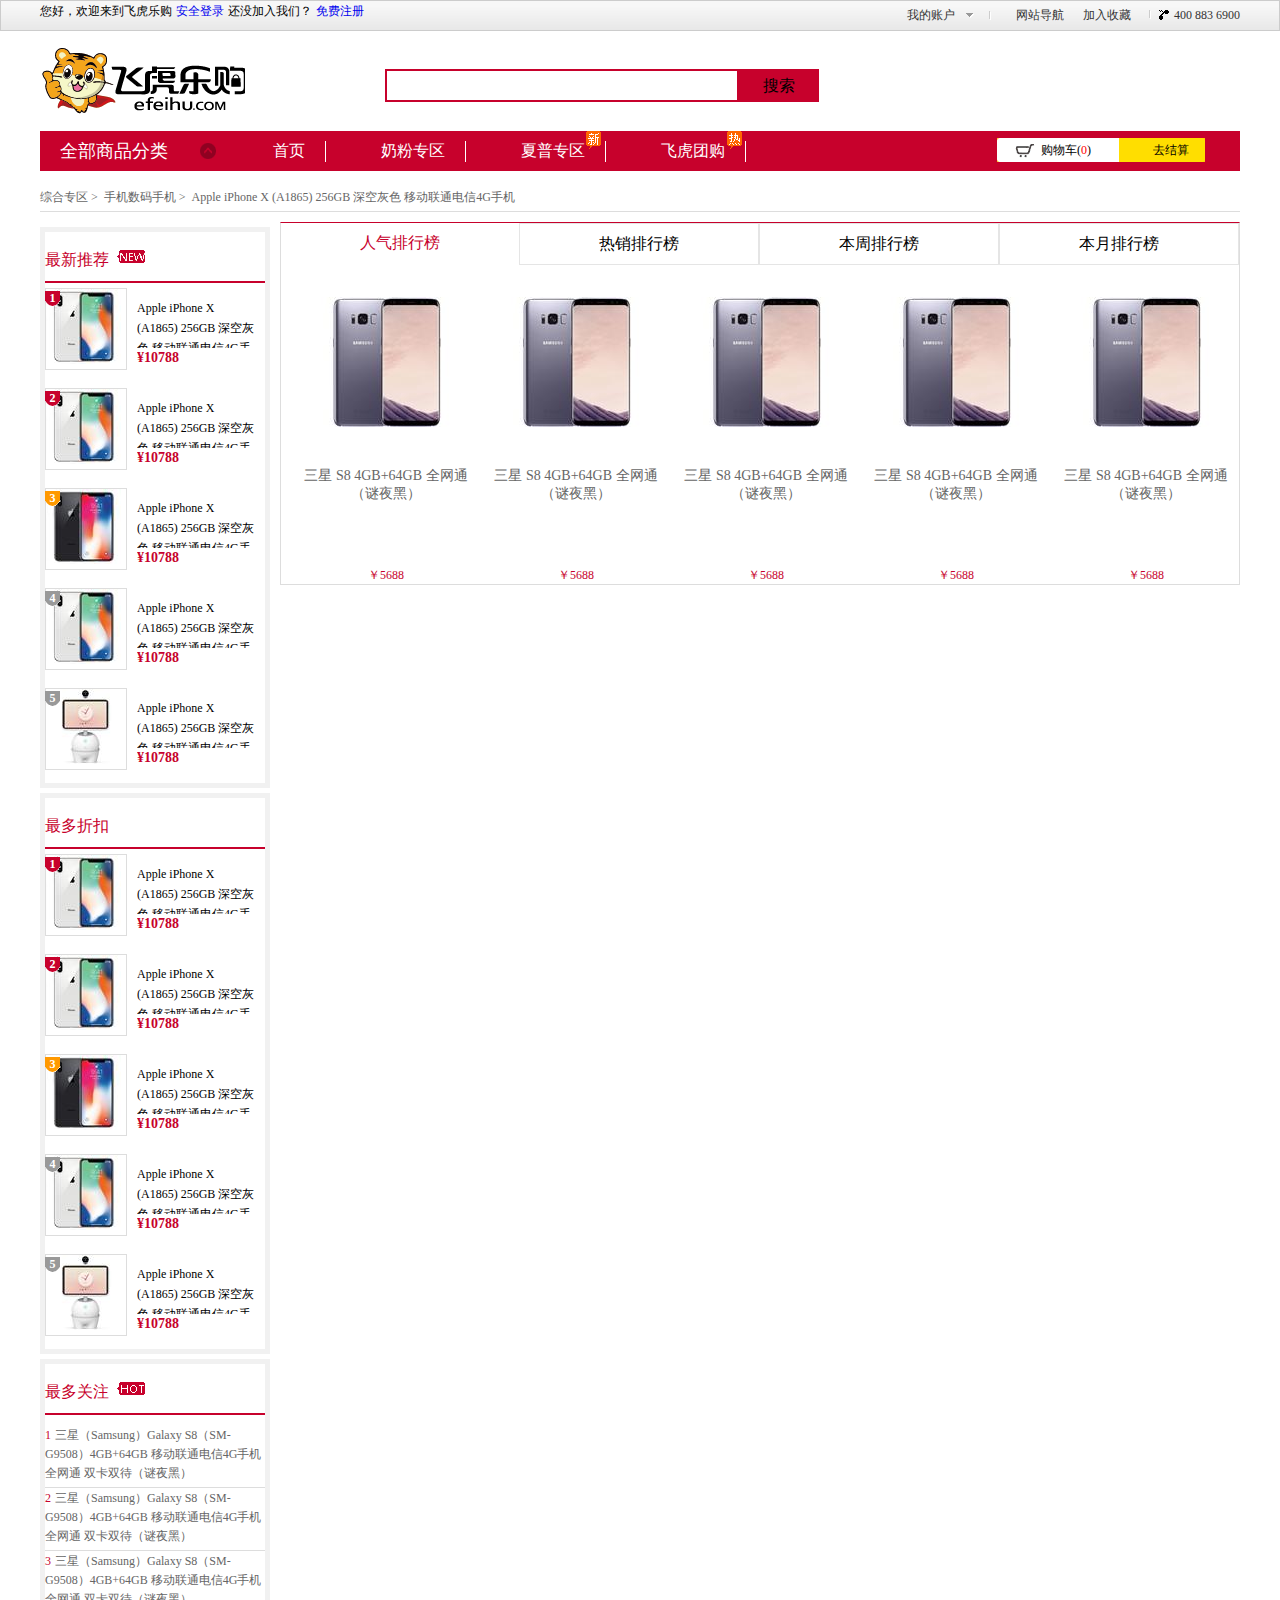
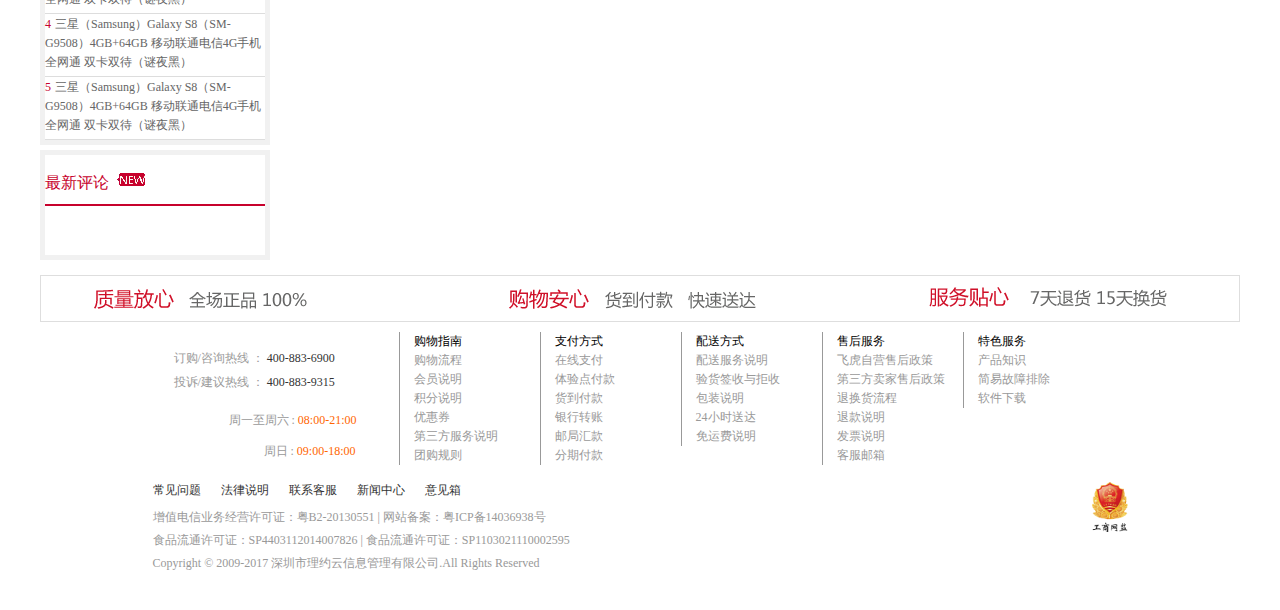
==== details.html @ 0c9ed66e "11111" ====
<!DOCTYPE html>
<html>
	<head>
		<meta charset="UTF-8">
		<title></title>
		<link rel="stylesheet" href="css/details.css" />
		<script src="js/jquery-1.11.1.min.js"></script>
	</head>
	<body>
		<div id="top"></div>
		<div id="logo"></div>
		<div id="nav"></div>
		
		<div id="zhzq" class="clearfix">
			<div class="zhzq_con clearfix">
				<div class="zhzq_con_top clearfix">
					<span>综合专区   </span>
					<span> &nbsp;> &nbsp;</span>
					<span> 手机数码</span>
					<span> 手机</span>
					<span> &nbsp;> &nbsp;</span>
					<span> Apple iPhone X (A1865) 256GB 深空灰色 移动联通电信4G手机</span>
				</div>
				<!--放大镜-->
				<div class="zhzq_con_top2 clearfix">
					
				</div>
				
				
				
				
				<div class="zhzq_con_center clearfix">
					<div class="zhzq_con_CL clearfix">
						
						<div class="left_1 left_2 clearfix">
							<h2><span>最新推荐</span></h2>
							<ul>
								<li>
									<p class="pimg">
										<img src="img/list/5e4fbffe-8fe7-4ad5-885b-03588122e24b.jpg" alt="" />
										<span class="ui_sort_num1">1</span>
									</p>
									<div class="p_right">
										<p class="pname">
											<a href="javascript:;" title="Apple iPhone X (A1865) 256GB 深空灰色 移动联通电信4G手机" target="_blank">
	                                            Apple iPhone X (A1865) 256GB 深空灰色 移动联通电信4G手机</a>
										</p>
										<p class="pprice">
											<em>¥10788</em>
										</p>
									</div>
								</li>
								<li >
									<p class="pimg">
										<img src="img/list/5e4fbffe-8fe7-4ad5-885b-03588122e24b.jpg" alt="" />
										<span class="ui_sort_num1">2</span>
									</p>
									<div class="p_right">
										<p class="pname">
											<a href="javascript:;" title="Apple iPhone X (A1865) 256GB 深空灰色 移动联通电信4G手机" target="_blank">
	                                            Apple iPhone X (A1865) 256GB 深空灰色 移动联通电信4G手机</a>
										</p>
										<p class="pprice">
											<em>¥10788</em>
										</p>
									</div>
								</li>
								<li>
									<p class="pimg">
										<img src="img/list/49cd8a23-69a6-46e9-8ac1-55f4bafeec60.jpg" alt="" />
										<span class="ui_sort_num1 ui_sort_num2">3</span>
									</p>
									<div class="p_right">
										<p class="pname">
											<a href="javascript:;" title="Apple iPhone X (A1865) 256GB 深空灰色 移动联通电信4G手机" target="_blank">
	                                            Apple iPhone X (A1865) 256GB 深空灰色 移动联通电信4G手机</a>
										</p>
										<p class="pprice">
											<em>¥10788</em>
										</p>
									</div>
								</li>
								<li >
									<p class="pimg">
										<img src="img/list/5e4fbffe-8fe7-4ad5-885b-03588122e24b.jpg" alt="" />
										<span class="ui_sort_num1 ui_sort_num3">4</span>
									</p>
									<div class="p_right">
										<p class="pname">
											<a href="javascript:;" title="Apple iPhone X (A1865) 256GB 深空灰色 移动联通电信4G手机" target="_blank">
	                                            Apple iPhone X (A1865) 256GB 深空灰色 移动联通电信4G手机</a>
										</p>
										<p class="pprice">
											<em>¥10788</em>
										</p>
									</div>
								</li>
								<li >
									<p class="pimg">
										<img src="img/list/10f96bf2-a280-45ab-a430-1b4b9b317033.jpg" alt="" />
										<span class="ui_sort_num1 ui_sort_num3">5</span>
									</p>
									<div class="p_right">
										<p class="pname">
											<a href="javascript:;" title="Apple iPhone X (A1865) 256GB 深空灰色 移动联通电信4G手机" target="_blank">
	                                            Apple iPhone X (A1865) 256GB 深空灰色 移动联通电信4G手机</a>
										</p>
										<p class="pprice">
											<em>¥10788</em>
										</p>
									</div>
								</li>
							</ul>
						</div>
						<div class="left_1 left_2 clearfix">
							<h2>最多折扣</h2>
							<ul>
								<li>
									<p class="pimg">
										<img src="img/list/5e4fbffe-8fe7-4ad5-885b-03588122e24b.jpg" alt="" />
										<span class="ui_sort_num1">1</span>
									</p>
									<div class="p_right">
										<p class="pname">
											<a href="javascript:;" title="Apple iPhone X (A1865) 256GB 深空灰色 移动联通电信4G手机" target="_blank">
	                                            Apple iPhone X (A1865) 256GB 深空灰色 移动联通电信4G手机</a>
										</p>
										<p class="pprice">
											<em>¥10788</em>
										</p>
									</div>
								</li>
								<li >
									<p class="pimg">
										<img src="img/list/5e4fbffe-8fe7-4ad5-885b-03588122e24b.jpg" alt="" />
										<span class="ui_sort_num1">2</span>
									</p>
									<div class="p_right">
										<p class="pname">
											<a href="javascript:;" title="Apple iPhone X (A1865) 256GB 深空灰色 移动联通电信4G手机" target="_blank">
	                                            Apple iPhone X (A1865) 256GB 深空灰色 移动联通电信4G手机</a>
										</p>
										<p class="pprice">
											<em>¥10788</em>
										</p>
									</div>
								</li>
								<li>
									<p class="pimg">
										<img src="img/list/49cd8a23-69a6-46e9-8ac1-55f4bafeec60.jpg" alt="" />
										<span class="ui_sort_num1 ui_sort_num2">3</span>
									</p>
									<div class="p_right">
										<p class="pname">
											<a href="javascript:;" title="Apple iPhone X (A1865) 256GB 深空灰色 移动联通电信4G手机" target="_blank">
	                                            Apple iPhone X (A1865) 256GB 深空灰色 移动联通电信4G手机</a>
										</p>
										<p class="pprice">
											<em>¥10788</em>
										</p>
									</div>
								</li>
								<li >
									<p class="pimg">
										<img src="img/list/5e4fbffe-8fe7-4ad5-885b-03588122e24b.jpg" alt="" />
										<span class="ui_sort_num1 ui_sort_num3">4</span>
									</p>
									<div class="p_right">
										<p class="pname">
											<a href="javascript:;" title="Apple iPhone X (A1865) 256GB 深空灰色 移动联通电信4G手机" target="_blank">
	                                            Apple iPhone X (A1865) 256GB 深空灰色 移动联通电信4G手机</a>
										</p>
										<p class="pprice">
											<em>¥10788</em>
										</p>
									</div>
								</li>
								<li >
									<p class="pimg">
										<img src="img/list/10f96bf2-a280-45ab-a430-1b4b9b317033.jpg" alt="" />
										<span class="ui_sort_num1 ui_sort_num3">5</span>
									</p>
									<div class="p_right">
										<p class="pname">
											<a href="javascript:;" title="Apple iPhone X (A1865) 256GB 深空灰色 移动联通电信4G手机" target="_blank">
	                                            Apple iPhone X (A1865) 256GB 深空灰色 移动联通电信4G手机</a>
										</p>
										<p class="pprice">
											<em>¥10788</em>
										</p>
									</div>
								</li>
							</ul>
						</div>
						<div class="left_1 left_3 clearfix">
							<h2><span>最多关注</span></h2>
							<ul>
								<li>
									<div class="smallshow">
										<span>1</span>
										<span>三星（Samsung）Galaxy S8（SM-G9508）4GB+64GB 移动联通电信4G手机 全网通 双卡双待（谜夜黑）</span>
									</div>
									<div class="bigshow">
										<p class="bigshow_left">
											<b class="num">1</b>
											<img src="img/list/5e4fbffe-8fe7-4ad5-885b-03588122e24b.jpg" alt="" />
										</p>
										<div class="bigshow_right">
											<p class="big_price">
												<em>¥10788</em>
											</p>
											<p class="big_name">
												<a href="javascript:;" title="Apple iPhone X (A1865) 256GB 深空灰色 移动联通电信4G手机" target="_blank">
	                                            Apple iPhone X (A1865) 256GB 深空灰色 移动联通电信4G手机</a>
											</p>
									</div>
									</div>
								</li>
								<li>
									<div class="smallshow">
										<span>2</span>
										<span>三星（Samsung）Galaxy S8（SM-G9508）4GB+64GB 移动联通电信4G手机 全网通 双卡双待（谜夜黑）</span>
									</div>
									<div class="bigshow">
										<p class="bigshow_left">
											<b class="num">2</b>
											<img src="img/list/5e4fbffe-8fe7-4ad5-885b-03588122e24b.jpg" alt="" />
										</p>
										<div class="bigshow_right">
											<p class="big_price">
												<em>¥10788</em>
											</p>
											<p class="big_name">
												<a href="javascript:;" title="Apple iPhone X (A1865) 256GB 深空灰色 移动联通电信4G手机" target="_blank">
	                                            Apple iPhone X (A1865) 256GB 深空灰色 移动联通电信4G手机</a>
											</p>
									</div>
									</div>
								</li>
								<li>
									<div class="smallshow">
										<span>3</span>
										<span>三星（Samsung）Galaxy S8（SM-G9508）4GB+64GB 移动联通电信4G手机 全网通 双卡双待（谜夜黑）</span>
									</div>
									<div class="bigshow">
										<p class="bigshow_left">
											<b class="num">3</b>
											<img src="img/list/5e4fbffe-8fe7-4ad5-885b-03588122e24b.jpg" alt="" />
										</p>
										<div class="bigshow_right">
											<p class="big_price">
												<em>¥10788</em>
											</p>
											<p class="big_name">
												<a href="javascript:;" title="Apple iPhone X (A1865) 256GB 深空灰色 移动联通电信4G手机" target="_blank">
	                                            Apple iPhone X (A1865) 256GB 深空灰色 移动联通电信4G手机</a>
											</p>
									</div>
									</div>
								</li>
								<li>
									<div class="smallshow">
										<span>4</span>
										<span>三星（Samsung）Galaxy S8（SM-G9508）4GB+64GB 移动联通电信4G手机 全网通 双卡双待（谜夜黑）</span>
									</div>
									<div class="bigshow">
										<p class="bigshow_left">
											<b class="num">4</b>
											<img src="img/list/5e4fbffe-8fe7-4ad5-885b-03588122e24b.jpg" alt="" />
										</p>
										<div class="bigshow_right">
											<p class="big_price">
												<em>¥10788</em>
											</p>
											<p class="big_name">
												<a href="javascript:;" title="Apple iPhone X (A1865) 256GB 深空灰色 移动联通电信4G手机" target="_blank">
	                                            Apple iPhone X (A1865) 256GB 深空灰色 移动联通电信4G手机</a>
											</p>
									</div>
									</div>
								</li>
								<li>
									<div class="smallshow">
										<span>5</span>
										<span>三星（Samsung）Galaxy S8（SM-G9508）4GB+64GB 移动联通电信4G手机 全网通 双卡双待（谜夜黑）</span>
									</div>
									<div class="bigshow">
										<p class="bigshow_left">
											<b class="num">5</b>
											<img src="img/list/5e4fbffe-8fe7-4ad5-885b-03588122e24b.jpg" alt="" />
										</p>
										<div class="bigshow_right">
											<p class="big_price">
												<em>¥10788</em>
											</p>
											<p class="big_name">
												<a href="javascript:;" title="Apple iPhone X (A1865) 256GB 深空灰色 移动联通电信4G手机" target="_blank">
	                                            Apple iPhone X (A1865) 256GB 深空灰色 移动联通电信4G手机</a>
											</p>
									</div>
									</div>
								</li>
							</ul>
						</div>
						<div class="left_1 left_5 clearfix">
							<h2><span>最新评论</span></h2>
							<ul>
							</ul>
						</div>
					</div>
					<div class="zhzq_con_CR clearfix">
						<!--选项卡-->
						<div class="crxxk clearfix">
							<ul class="crxxk_top">
								<li class="show" >人气排行榜</li>
								<li>热销排行榜</li>
								<li>本周排行榜</li>
								<li>本月排行榜</li>
							</ul>
							<ol class="crxxk_bottom">
								<li style="display:block;" class="b1" id="ff" >
									<ul>
										<li>
											<dl>
												<dt><img src="img/list/d31bde07-8b71-4278-83f7-3de97053d87f.jpg" alt="" /></dt>
												<dd>三星 S8 4GB+64GB 全网通（谜夜黑）</dd>
												<dd>￥5688</dd>
											</dl>
										</li>
										<li>
											<dl>
												<dt><img src="img/list/d31bde07-8b71-4278-83f7-3de97053d87f.jpg" alt="" /></dt>
												<dd>三星 S8 4GB+64GB 全网通（谜夜黑）</dd>
												<dd>￥5688</dd>
											</dl>
										</li>
										<li>
											<dl>
												<dt><img src="img/list/d31bde07-8b71-4278-83f7-3de97053d87f.jpg" alt="" /></dt>
												<dd>三星 S8 4GB+64GB 全网通（谜夜黑）</dd>
												<dd>￥5688</dd>
											</dl>
										</li>
										<li>
											<dl>
												<dt><img src="img/list/d31bde07-8b71-4278-83f7-3de97053d87f.jpg" alt="" /></dt>
												<dd>三星 S8 4GB+64GB 全网通（谜夜黑）</dd>
												<dd>￥5688</dd>
											</dl>
										</li>
										<li>
											<dl>
												<dt><img src="img/list/d31bde07-8b71-4278-83f7-3de97053d87f.jpg" alt="" /></dt>
												<dd>三星 S8 4GB+64GB 全网通（谜夜黑）</dd>
												<dd>￥5688</dd>
											</dl>
										</li>
									</ul>
								</li>
								<li  class="b1" id="ff" >
									<ul>
										<li>
											<dl>
												<dt><img src="img/list/703d08fc-146f-400a-ba0a-6e8ba8d098f7.jpg" alt="" /></dt>
												<dd>三星 S8 4GB+64GB 全网通（谜夜黑）</dd>
												<dd>￥5688</dd>
											</dl>
										</li>
										<li>
											<dl>
												<dt><img src="img/list/703d08fc-146f-400a-ba0a-6e8ba8d098f7.jpg" alt="" /></dt>
												<dd>三星 S8 4GB+64GB 全网通（谜夜黑）</dd>
												<dd>￥5688</dd>
											</dl>
										</li>
										<li>
											<dl>
												<dt><img src="img/list/703d08fc-146f-400a-ba0a-6e8ba8d098f7.jpg" alt="" /></dt>
												<dd>三星 S8 4GB+64GB 全网通（谜夜黑）</dd>
												<dd>￥5688</dd>
											</dl>
										</li>
										<li>
											<dl>
												<dt><img src="img/list/703d08fc-146f-400a-ba0a-6e8ba8d098f7.jpg" alt="" /></dt>
												<dd>三星 S8 4GB+64GB 全网通（谜夜黑）</dd>
												<dd>￥5688</dd>
											</dl>
										</li>
										<li>
											<dl>
												<dt><img src="img/list/703d08fc-146f-400a-ba0a-6e8ba8d098f7.jpg" alt="" /></dt>
												<dd>三星 S8 4GB+64GB 全网通（谜夜黑）</dd>
												<dd>￥5688</dd>
											</dl>
										</li>
									</ul>
								</li>
								<li class="b1" id="ff" >
									<ul>
										<li>
											<dl>
												<dt><img src="img/list/926eb0c8-0c83-4ec1-9595-dca7d6582851.jpg" alt="" /></dt>
												<dd>三星 S8 4GB+64GB 全网通（谜夜黑）</dd>
												<dd>￥5688</dd>
											</dl>
										</li>
										<li>
											<dl>
												<dt><img src="img/list/926eb0c8-0c83-4ec1-9595-dca7d6582851.jpg" alt="" /></dt>
												<dd>三星 S8 4GB+64GB 全网通（谜夜黑）</dd>
												<dd>￥5688</dd>
											</dl>
										</li>
										<li>
											<dl>
												<dt><img src="img/list/926eb0c8-0c83-4ec1-9595-dca7d6582851.jpg" alt="" /></dt>
												<dd>三星 S8 4GB+64GB 全网通（谜夜黑）</dd>
												<dd>￥5688</dd>
											</dl>
										</li>
										<li>
											<dl>
												<dt><img src="img/list/926eb0c8-0c83-4ec1-9595-dca7d6582851.jpg" alt="" /></dt>
												<dd>三星 S8 4GB+64GB 全网通（谜夜黑）</dd>
												<dd>￥5688</dd>
											</dl>
										</li>
										<li>
											<dl>
												<dt><img src="img/list/926eb0c8-0c83-4ec1-9595-dca7d6582851.jpg" alt="" /></dt>
												<dd>三星 S8 4GB+64GB 全网通（谜夜黑）</dd>
												<dd>￥5688</dd>
											</dl>
										</li>
									</ul>
								</li>
								<li class="b1" id="ff" >
									<ul>
										<li>
											<dl>
												<dt><img src="img/list/351356f9-68b6-487c-8d50-9ffc55623047.jpg" alt="" /></dt>
												<dd>三星 S8 4GB+64GB 全网通（谜夜黑）</dd>
												<dd>￥5688</dd>
											</dl>
										</li>
										<li>
											<dl>
												<dt><img src="img/list/351356f9-68b6-487c-8d50-9ffc55623047.jpg" alt="" /></dt>
												<dd>三星 S8 4GB+64GB 全网通（谜夜黑）</dd>
												<dd>￥5688</dd>
											</dl>
										</li>
										<li>
											<dl>
												<dt><img src="img/list/351356f9-68b6-487c-8d50-9ffc55623047.jpg" alt="" /></dt>
												<dd>三星 S8 4GB+64GB 全网通（谜夜黑）</dd>
												<dd>￥5688</dd>
											</dl>
										</li>
										<li>
											<dl>
												<dt><img src="img/list/351356f9-68b6-487c-8d50-9ffc55623047.jpg" alt="" /></dt>
												<dd>三星 S8 4GB+64GB 全网通（谜夜黑）</dd>
												<dd>￥5688</dd>
											</dl>
										</li>
										<li>
											<dl>
												<dt><img src="img/list/351356f9-68b6-487c-8d50-9ffc55623047.jpg" alt="" /></dt>
												<dd>三星 S8 4GB+64GB 全网通（谜夜黑）</dd>
												<dd>￥5688</dd>
											</dl>
										</li>
									</ul>
								</li>
							</ol>
						</div>
					
						
					</div>
			</div>
		</div>
		</div>
		
		
		
		
		
		
		
		
		<div id="kouhao"></div>
		<div id="bottom"></div>
	</body>
</html>
<script>
	$("#top").load("index.html .top");
	$("#logo").load("index.html .logo");
	$("#nav").load("index.html .navs")
	$("#kouhao").load("list.html .zhzq_con_bottom")
	$("#bottom").load("index.html .bottom")
</script>
---- css/details.css ----
@charset "UTF-8";
html, body, dd, dl, fieldset, form, h1, h2, h3, h4, h5, h6, input, legend, ol, p, select, td, textarea, th, ul, li {
  margin: 0;
  padding: 0; }

h1, h2, h3, h4, h5, h6 {
  font-size: 16px;
  font-weight: 100; }

body {
  font-family: "微软雅黑"; }

ul, ol, li {
  list-style: none; }

a, u {
  text-decoration: none; }

i, em {
  font-style: normal; }

b, strong {
  font-weight: 100; }

img {
  display: block;
  border: 0; }

.clearfix:after {
  content: ".";
  clear: both;
  display: block;
  height: 0;
  overflow: hidden;
  visibility: hidden; }

.clearfix {
  zoom: 1; }

input:focus {
  outline: none; }

.top1, .logo, .nav_con, .miaosha, .begin, #main, .bottom, .zhzq_con, .zhzq_con_bottom {
  width: 1200px;
  margin: 0 auto; }

.top {
  height: 29px;
  border: 1px solid #ccc;
  background: url(../img/top_bj.png) repeat-x 0 0; }
  .top .top1 {
    height: 29px; }
    .top .top1 .top1_left {
      float: left; }
      .top .top1 .top1_left .login b {
        font-size: 12px; }
      .top .top1 .top1_left .login a {
        font-size: 12px; }
      .top .top1 .top1_left .register b {
        font-size: 12px; }
      .top .top1 .top1_left .register a {
        font-size: 12px; }
    .top .top1 .top1_right {
      padding-top: 2px;
      line-height: 25px;
      float: right;
      font-size: 12px; }
      .top .top1 .top1_right a {
        color: #333; }
      .top .top1 .top1_right ul {
        display: none;
        font-size: 12px; }
      .top .top1 .top1_right .myacount {
        float: left;
        width: 82px;
        margin-right: 8px;
        position: relative;
        padding-left: 20px; }
        .top .top1 .top1_right .myacount .menu a b {
          background: url(../img/top_r_phone.png) no-repeat 0px 0px;
          width: 10px;
          height: 5px;
          display: block;
          overflow: hidden;
          cursor: pointer;
          position: absolute;
          right: 13px;
          top: 10px; }
          .top .top1 .top1_right .myacount .menu a b:hover {
            transform: rotate(180deg);
            transform-origin: 50% 50%;
            transition: transform .2s ease-in; }
        .top .top1 .top1_right .myacount .menu a span {
          position: absolute;
          right: -2px;
          top: 8px;
          display: block;
          width: 2px;
          height: 10px;
          overflow: hidden;
          background: url(../img/top_r_phone.png) no-repeat -10px 0px; }
        .top .top1 .top1_right .myacount .menu ul {
          background: #fff; }
          .top .top1 .top1_right .myacount .menu ul li:hover {
            color: red; }
      .top .top1 .top1_right .help {
        float: left;
        width: 86px;
        position: relative;
        text-align: center; }
        .top .top1 .top1_right .help ul li:hover {
          color: red; }
      .top .top1 .top1_right .collection {
        float: left;
        width: 66px;
        position: relative; }
      .top .top1 .top1_right .tel {
        padding-left: 25px;
        float: left;
        position: relative;
        background: url(../img/top_r_phone.png) no-repeat -10px 7px; }

.logo {
  height: 100px; }
  .logo .logo_left a {
    height: 85px;
    width: 205px;
    margin-top: 15px;
    margin-right: 140px;
    float: left;
    background: url(../img/logo.png) no-repeat 0 0;
    display: block; }
  .logo .search {
    height: 100px; }
    .logo .search .txt {
      margin-top: 38px;
      float: left;
      border: 2px solid #c7012c;
      width: 350px;
      height: 29px;
      line-height: 29px; }
    .logo .search a {
      color: #000;
      margin-top: 38px;
      float: left;
      width: 80px;
      height: 33px;
      display: block;
      background: #c7012c;
      line-height: 33px;
      text-align: center; }

.navs {
  text-align: left;
  width: 100%;
  height: 40px; }
  .navs .nav_con {
    height: 40px;
    background: #c7012c;
    position: relative; }
    .navs .nav_con b {
      background: url(../img/list/sl_header_v2.png) no-repeat -20px 0;
      width: 16px;
      height: 16px;
      position: absolute;
      left: 160px;
      top: 12px; }
      .navs .nav_con b:hover {
        transform: rotate(180deg);
        transform-origin: 50% 50%;
        transition: transform .2s ease-in; }
    .navs .nav_con .new {
      width: 16px;
      height: 26px;
      position: absolute;
      background: url(../img/list/sl_header_new.gif) no-repeat 0 0;
      top: -3px;
      left: 546px; }
    .navs .nav_con .hot {
      width: 16px;
      height: 26px;
      position: absolute;
      background: url(../img/list/sl_header_hot.gif) no-repeat 0 0;
      top: -3px;
      left: 687px; }
  .navs span {
    display: block;
    float: left;
    margin-right: 22px;
    font-size: 16px;
    margin: 10px 5px 0 30px;
    padding: 0 20px;
    cursor: pointer;
    font-family: Microsoft Yahei;
    border-right: 1px solid #fff;
    color: #fff; }
    .navs span:hover {
      color: orange; }
  .navs .all {
    height: 40px;
    line-height: 40px;
    float: left;
    margin-left: 20px;
    margin-right: 55px;
    font-size: 18px;
    color: #fff; }
  .navs .shopcart {
    float: left;
    margin-left: 245px;
    width: 140px;
    height: 24px;
    font-size: 12px;
    margin-top: 7px;
    text-align: center;
    line-height: 24px; }
    .navs .shopcart a {
      color: #000;
      width: 140px;
      height: 24px;
      display: block;
      background: #fff;
      background: url(../img/shopcart.png) no-repeat 1px -75px; }
      .navs .shopcart a em {
        color: red; }
  .navs .cal {
    margin-top: 7px;
    float: left;
    width: 70px;
    height: 24px;
    font-size: 12px;
    line-height: 24px;
    text-align: center;
    cursor: pointer;
    background: url(../img/shopcart.png) no-repeat -122px -75px; }

#zhzq {
  min-height: 800px;
  _height: 800px; }
  #zhzq .zhzq_con {
    min-height: 800px;
    _height: 800px; }
    #zhzq .zhzq_con .zhzq_con_top {
      height: 40px;
      border-bottom: 1px solid #ddd; }
      #zhzq .zhzq_con .zhzq_con_top span {
        display: block;
        float: left;
        margin-top: 20px;
        line-height: 12px;
        color: #666;
        font-size: 12px; }
    #zhzq .zhzq_con .zhzq_con_center {
      padding-top: 10px;
      margin-bottom: 15px; }
      #zhzq .zhzq_con .zhzq_con_center .zhzq_con_CL {
        float: left;
        width: 230px;
        min-height: 1000px; }
        #zhzq .zhzq_con .zhzq_con_center .zhzq_con_CL .left_1 {
          margin-top: 5px;
          width: 220px;
          min-height: 100px;
          border: 5px solid #f1f1f1; }
          #zhzq .zhzq_con .zhzq_con_center .zhzq_con_CL .left_1 .nav-ul {
            width: 218px;
            min-height: 100px;
            border: 1px solid #ddd; }
            #zhzq .zhzq_con .zhzq_con_center .zhzq_con_CL .left_1 .nav-ul a {
              display: block;
              overflow: hidden;
              line-height: 46px;
              max-height: 46px;
              color: black;
              transition: all .3s; }
              #zhzq .zhzq_con .zhzq_con_center .zhzq_con_CL .left_1 .nav-ul a span {
                margin-left: 30px; }
            #zhzq .zhzq_con .zhzq_con_center .zhzq_con_CL .left_1 .nav-ul .nav-item {
              position: relative;
              height: 40px;
              line-height: 40px; }
              #zhzq .zhzq_con .zhzq_con_center .zhzq_con_CL .left_1 .nav-ul .nav-item a:before {
                content: "";
                position: absolute;
                left: 0px;
                width: 2px;
                height: 46px;
                background: #34A0CE;
                opacity: 0;
                transition: all .3s; }
              #zhzq .zhzq_con .zhzq_con_center .zhzq_con_CL .left_1 .nav-ul .nav-item ul {
                display: none;
                background: rgba(0, 0, 0, 0.1); }
                #zhzq .zhzq_con .zhzq_con_center .zhzq_con_CL .left_1 .nav-ul .nav-item ul li {
                  text-align: center; }
                  #zhzq .zhzq_con .zhzq_con_center .zhzq_con_CL .left_1 .nav-ul .nav-item ul li a {
                    float: left;
                    text-align: center; }
                    #zhzq .zhzq_con .zhzq_con_center .zhzq_con_CL .left_1 .nav-ul .nav-item ul li a span {
                      text-align: center;
                      font-size: 14px;
                      font-family: Microsoft Yahei;
                      margin: 5px 10px; }
              #zhzq .zhzq_con .zhzq_con_center .zhzq_con_CL .left_1 .nav-ul .nav-item li:hover a {
                color: #FFF;
                background: rgba(0, 0, 0, 0.1); }
              #zhzq .zhzq_con .zhzq_con_center .zhzq_con_CL .left_1 .nav-ul .nav-item .nav-icon {
                font-size: 20px;
                position: absolute;
                margin-left: -1px; }
              #zhzq .zhzq_con .zhzq_con_center .zhzq_con_CL .left_1 .nav-ul .nav-item .nav-more {
                float: right;
                margin-right: 20px;
                font-size: 12px;
                transition: transform .3s; }
                #zhzq .zhzq_con .zhzq_con_center .zhzq_con_CL .left_1 .nav-ul .nav-item .nav-more:after {
                  content: "\e621"; }
            #zhzq .zhzq_con .zhzq_con_center .zhzq_con_CL .left_1 .nav-ul .nav-show .nav-more {
              transform: rotate(90deg); }
            #zhzq .zhzq_con .zhzq_con_center .zhzq_con_CL .left_1 .nav-ul .nav-show, #zhzq .zhzq_con .zhzq_con_center .zhzq_con_CL .left_1 .nav-ul .nav-item > li:hover {
              color: orange;
              background: rgba(255, 102, 0, 0.1); }
            #zhzq .zhzq_con .zhzq_con_center .zhzq_con_CL .left_1 .nav-ul .nav-show > a:before, #zhzq .zhzq_con .zhzq_con_center .zhzq_con_CL .left_1 .nav-ul .nav-item > a:hover:before {
              opacity: 1; }
            #zhzq .zhzq_con .zhzq_con_center .zhzq_con_CL .left_1 .nav-ul .nav-item.nav-show {
              border-bottom: none; }
            #zhzq .zhzq_con .zhzq_con_center .zhzq_con_CL .left_1 .nav-ul .nav-item.nav-show ul {
              display: block; }
        #zhzq .zhzq_con .zhzq_con_center .zhzq_con_CL .left_2 h2 {
          border-bottom: 2px solid #c7012c;
          padding-bottom: 10px;
          margin-top: 18px;
          color: #c7012c; }
          #zhzq .zhzq_con .zhzq_con_center .zhzq_con_CL .left_2 h2 span {
            font-size: 16px;
            background: url(../img/list/ui_icon.png) no-repeat right -300px;
            width: 100px;
            display: block; }
        #zhzq .zhzq_con .zhzq_con_center .zhzq_con_CL .left_2 li {
          position: relative;
          padding-bottom: 5px;
          padding-top: 5px;
          padding-right: 8px;
          height: 90px; }
          #zhzq .zhzq_con .zhzq_con_center .zhzq_con_CL .left_2 li .pimg {
            border: 1px solid #DDDDDD;
            display: block;
            width: 80px;
            height: 80px;
            font-size: 0;
            line-height: 0;
            overflow: hidden;
            cursor: pointer;
            background: #fff url(../img/list/ui_pro_loading.gif) center center;
            float: left; }
            #zhzq .zhzq_con .zhzq_con_center .zhzq_con_CL .left_2 li .pimg img {
              width: 75px;
              height: 75px; }
            #zhzq .zhzq_con .zhzq_con_center .zhzq_con_CL .left_2 li .pimg .ui_sort_num1 {
              position: absolute;
              width: 15px;
              height: 15px;
              overflow: hidden;
              left: 0px;
              top: 8px;
              line-height: 15px;
              background: url(../img/list/ui_bg.png) no-repeat 0 -60px;
              color: #FFFFFF;
              text-align: center;
              font-size: 12px;
              font-weight: bold; }
            #zhzq .zhzq_con .zhzq_con_center .zhzq_con_CL .left_2 li .pimg .ui_sort_num2 {
              background: url(../img/list/ui_bg.png) no-repeat 0 -45px; }
            #zhzq .zhzq_con .zhzq_con_center .zhzq_con_CL .left_2 li .pimg .ui_sort_num3 {
              background: url(../img/list/ui_bg.png) no-repeat 0 -30px; }
          #zhzq .zhzq_con .zhzq_con_center .zhzq_con_CL .left_2 li .p_right {
            float: right;
            width: 120px; }
            #zhzq .zhzq_con .zhzq_con_center .zhzq_con_CL .left_2 li .p_right .pprice {
              overflow: hidden; }
              #zhzq .zhzq_con .zhzq_con_center .zhzq_con_CL .left_2 li .p_right .pprice em {
                font-size: 14px;
                color: #c7012c;
                font-weight: bold; }
            #zhzq .zhzq_con .zhzq_con_center .zhzq_con_CL .left_2 li .p_right .pname {
              overflow: hidden;
              height: 50px;
              margin-top: 10px; }
              #zhzq .zhzq_con .zhzq_con_center .zhzq_con_CL .left_2 li .p_right .pname a {
                font-size: 12px;
                line-height: 20px;
                color: #000; }
                #zhzq .zhzq_con .zhzq_con_center .zhzq_con_CL .left_2 li .p_right .pname a:hover {
                  color: blue;
                  text-decoration: underline; }
        #zhzq .zhzq_con .zhzq_con_center .zhzq_con_CL .left_3 h2 {
          border-bottom: 2px solid #c7012c;
          padding-bottom: 10px;
          margin-top: 18px;
          color: #c7012c; }
          #zhzq .zhzq_con .zhzq_con_center .zhzq_con_CL .left_3 h2 span {
            font-size: 16px;
            background: url(../img/list/ui_icon.png) no-repeat right -200px;
            width: 100px;
            display: block; }
        #zhzq .zhzq_con .zhzq_con_center .zhzq_con_CL .left_3 ul {
          padding-top: 10px; }
          #zhzq .zhzq_con .zhzq_con_center .zhzq_con_CL .left_3 ul li {
            position: relative; }
            #zhzq .zhzq_con .zhzq_con_center .zhzq_con_CL .left_3 ul li .smallshow {
              padding-bottom: 5px;
              border-bottom: 1px solid #ddd; }
              #zhzq .zhzq_con .zhzq_con_center .zhzq_con_CL .left_3 ul li .smallshow span {
                font-size: 12px;
                color: #666; }
              #zhzq .zhzq_con .zhzq_con_center .zhzq_con_CL .left_3 ul li .smallshow span:nth-child(1) {
                color: #c7012c; }
            #zhzq .zhzq_con .zhzq_con_center .zhzq_con_CL .left_3 ul li .bigshow {
              display: none;
              height: 106px;
              border-bottom: 1px solid #ddd;
              border-top: 1px solid #ddd; }
              #zhzq .zhzq_con .zhzq_con_center .zhzq_con_CL .left_3 ul li .bigshow .bigshow_left b {
                color: #fff;
                display: block;
                float: left;
                height: 106px;
                width: 15px;
                text-align: center;
                line-height: 106px;
                background: #c7012c; }
              #zhzq .zhzq_con .zhzq_con_center .zhzq_con_CL .left_3 ul li .bigshow .bigshow_left img {
                display: block;
                position: absolute;
                left: 15px;
                top: 16px; }
              #zhzq .zhzq_con .zhzq_con_center .zhzq_con_CL .left_3 ul li .bigshow .bigshow_right .big_price {
                position: absolute;
                left: 100px;
                top: 18px; }
                #zhzq .zhzq_con .zhzq_con_center .zhzq_con_CL .left_3 ul li .bigshow .bigshow_right .big_price em {
                  color: #c7012c;
                  font-weight: bold;
                  margin-bottom: 21px; }
              #zhzq .zhzq_con .zhzq_con_center .zhzq_con_CL .left_3 ul li .bigshow .bigshow_right .big_name {
                overflow: hidden;
                height: 40px;
                width: 120px;
                position: absolute;
                left: 100px;
                top: 45px; }
                #zhzq .zhzq_con .zhzq_con_center .zhzq_con_CL .left_3 ul li .bigshow .bigshow_right .big_name a {
                  color: #666;
                  font-size: 12px; }
        #zhzq .zhzq_con .zhzq_con_center .zhzq_con_CL .left_5 h2 {
          border-bottom: 2px solid #c7012c;
          padding-bottom: 10px;
          margin-top: 18px;
          color: #c7012c; }
          #zhzq .zhzq_con .zhzq_con_center .zhzq_con_CL .left_5 h2 span {
            font-size: 16px;
            background: url(../img/list/ui_icon.png) no-repeat right -300px;
            width: 100px;
            display: block; }
        #zhzq .zhzq_con .zhzq_con_center .zhzq_con_CL .left_5 ul li {
          height: 70px;
          overflow: hidden;
          padding: 12px 16px 12px 10px;
          border-bottom: 1px dotted #79450b; }
          #zhzq .zhzq_con .zhzq_con_center .zhzq_con_CL .left_5 ul li a:hover {
            text-decoration: underline; }
          #zhzq .zhzq_con .zhzq_con_center .zhzq_con_CL .left_5 ul li a:nth-child(1) {
            display: block;
            font-size: 12px;
            margin-bottom: 10px; }
          #zhzq .zhzq_con .zhzq_con_center .zhzq_con_CL .left_5 ul li a:nth-child(2) {
            display: block;
            font-size: 12px;
            color: #666;
            margin-bottom: 10px; }
      #zhzq .zhzq_con .zhzq_con_center .zhzq_con_CR {
        min-height: 1000px;
        padding-left: 10px;
        float: right;
        width: 960px; }
        #zhzq .zhzq_con .zhzq_con_center .zhzq_con_CR .crtop {
          height: 240px;
          margin-bottom: 10px; }
          #zhzq .zhzq_con .zhzq_con_center .zhzq_con_CR .crtop .crtop_left {
            width: 720px;
            float: left; }
          #zhzq .zhzq_con .zhzq_con_center .zhzq_con_CR .crtop .crtop_right {
            border: 1px solid #ddd;
            float: right;
            width: 228px;
            height: 240px;
            position: relative; }
            #zhzq .zhzq_con .zhzq_con_center .zhzq_con_CR .crtop .crtop_right dl dt {
              padding-left: 11px;
              height: 35px;
              line-height: 35px;
              background: #fafafa;
              color: #c7012c;
              font-size: 18px; }
            #zhzq .zhzq_con .zhzq_con_center .zhzq_con_CR .crtop .crtop_right dl dd {
              color: #666;
              font-size: 12px;
              padding-left: 2px; }
              #zhzq .zhzq_con .zhzq_con_center .zhzq_con_CR .crtop .crtop_right dl dd img {
                margin: 0 auto; }
            #zhzq .zhzq_con .zhzq_con_center .zhzq_con_CR .crtop .crtop_right dl dd:nth-of-type(1) {
              padding-bottom: 35px; }
            #zhzq .zhzq_con .zhzq_con_center .zhzq_con_CR .crtop .crtop_right .price {
              background: url(../img/list/jingxuan01.png) no-repeat 0 0;
              position: absolute;
              width: 65px;
              height: 65px;
              left: 150px;
              top: 129px;
              line-height: 30px;
              text-align: center; }
              #zhzq .zhzq_con .zhzq_con_center .zhzq_con_CR .crtop .crtop_right .price i:nth-of-type(1) {
                font-size: 14px;
                color: #fff;
                line-height: 35px; }
              #zhzq .zhzq_con .zhzq_con_center .zhzq_con_CR .crtop .crtop_right .price i:nth-of-type(2) {
                font-size: 12px;
                color: #fff;
                text-decoration: line-through; }
        #zhzq .zhzq_con .zhzq_con_center .zhzq_con_CR .crxxk {
          min-height: 200px;
          _height: 200px;
          border-top: 1px solid #c7012c;
          border-left: 1px solid #ddd;
          border-bottom: 1px solid #ddd;
          border-right: 1px solid #ddd; }
          #zhzq .zhzq_con .zhzq_con_center .zhzq_con_CR .crxxk .crxxk_top {
            height: 42px; }
            #zhzq .zhzq_con .zhzq_con_center .zhzq_con_CR .crxxk .crxxk_top li {
              float: left;
              width: 238px;
              height: 40px;
              border: 1px solid #e5e5e5;
              text-align: center;
              line-height: 40px; }
            #zhzq .zhzq_con .zhzq_con_center .zhzq_con_CR .crxxk .crxxk_top li.show {
              background-color: #fff;
              border: 0;
              color: #c7012c; }
          #zhzq .zhzq_con .zhzq_con_center .zhzq_con_CR .crxxk .crxxk_bottom {
            padding-top: 32px; }
            #zhzq .zhzq_con .zhzq_con_center .zhzq_con_CR .crxxk .crxxk_bottom .b1 {
              display: none; }
              #zhzq .zhzq_con .zhzq_con_center .zhzq_con_CR .crxxk .crxxk_bottom .b1 ul li {
                float: left;
                width: 190px; }
                #zhzq .zhzq_con .zhzq_con_center .zhzq_con_CR .crxxk .crxxk_bottom .b1 ul li dl {
                  padding-left: 20px; }
                  #zhzq .zhzq_con .zhzq_con_center .zhzq_con_CR .crxxk .crxxk_bottom .b1 ul li dl dt {
                    margin-bottom: 40px; }
                    #zhzq .zhzq_con .zhzq_con_center .zhzq_con_CR .crxxk .crxxk_bottom .b1 ul li dl dt img {
                      margin: 0 auto; }
                  #zhzq .zhzq_con .zhzq_con_center .zhzq_con_CR .crxxk .crxxk_bottom .b1 ul li dl dd {
                    font-size: 14px;
                    color: #666;
                    text-align: center; }
                  #zhzq .zhzq_con .zhzq_con_center .zhzq_con_CR .crxxk .crxxk_bottom .b1 ul li dl dd:nth-of-type(1) {
                    margin-bottom: 64px; }
                  #zhzq .zhzq_con .zhzq_con_center .zhzq_con_CR .crxxk .crxxk_bottom .b1 ul li dl dd:nth-of-type(2) {
                    font-size: 12px;
                    color: #c7012c; }
        #zhzq .zhzq_con .zhzq_con_center .zhzq_con_CR .thirdFloor {
          min-height: 200px; }
          #zhzq .zhzq_con .zhzq_con_center .zhzq_con_CR .thirdFloor .thirdFloor_top {
            height: 38px;
            width: 960px;
            border-top: 2px solid #ced0ce;
            border-bottom: 1px solid #ced0ce;
            margin-top: 8px;
            line-height: 38px;
            position: relative; }
            #zhzq .zhzq_con .zhzq_con_center .zhzq_con_CR .thirdFloor .thirdFloor_top span:nth-of-type(1) {
              position: absolute;
              top: -2px;
              float: left;
              font-size: 16px;
              color: #c7012c;
              padding: 0px 10px;
              text-align: center;
              border-top: 2px solid #c7012c;
              height: 38px; }
            #zhzq .zhzq_con .zhzq_con_center .zhzq_con_CR .thirdFloor .thirdFloor_top span:nth-of-type(2) {
              width: 52px;
              float: right;
              font-size: 12px;
              color: #999; }
              #zhzq .zhzq_con .zhzq_con_center .zhzq_con_CR .thirdFloor .thirdFloor_top span:nth-of-type(2) i {
                margin-top: 10px;
                float: right;
                background: url(../img/list/ui_icon.png) no-repeat -14px -120px;
                width: 16px;
                height: 16px; }
          #zhzq .zhzq_con .zhzq_con_center .zhzq_con_CR .thirdFloor .thirdFloor_bottom .thirdFloor_bul {
            padding-left: 9px;
            padding-bottom: 28px; }
            #zhzq .zhzq_con .zhzq_con_center .zhzq_con_CR .thirdFloor .thirdFloor_bottom .thirdFloor_bul .thirdFloor_buli {
              float: left;
              width: 190px;
              margin-top: 36px; }
              #zhzq .zhzq_con .zhzq_con_center .zhzq_con_CR .thirdFloor .thirdFloor_bottom .thirdFloor_bul .thirdFloor_buli .thirdFloor_bul_img {
                position: relative;
                margin-bottom: 46px; }
                #zhzq .zhzq_con .zhzq_con_center .zhzq_con_CR .thirdFloor .thirdFloor_bottom .thirdFloor_bul .thirdFloor_buli .thirdFloor_bul_img img {
                  margin: 0 auto; }
                #zhzq .zhzq_con .zhzq_con_center .zhzq_con_CR .thirdFloor .thirdFloor_bottom .thirdFloor_bul .thirdFloor_buli .thirdFloor_bul_img span {
                  background: url(../img/list/ui_proicon_double11.png) no-repeat 0 0;
                  position: absolute;
                  left: 9px;
                  top: -7px;
                  width: 40px;
                  height: 52px; }
              #zhzq .zhzq_con .zhzq_con_center .zhzq_con_CR .thirdFloor .thirdFloor_bottom .thirdFloor_bul .thirdFloor_buli .thirdFloor_bul_jieshao {
                text-align: center;
                font-size: 12px;
                padding-bottom: 28px; }
                #zhzq .zhzq_con .zhzq_con_center .zhzq_con_CR .thirdFloor .thirdFloor_bottom .thirdFloor_bul .thirdFloor_buli .thirdFloor_bul_jieshao p:nth-of-type(1) {
                  margin-bottom: 10px; }
                  #zhzq .zhzq_con .zhzq_con_center .zhzq_con_CR .thirdFloor .thirdFloor_bottom .thirdFloor_bul .thirdFloor_buli .thirdFloor_bul_jieshao p:nth-of-type(1) a {
                    color: #666; }
                    #zhzq .zhzq_con .zhzq_con_center .zhzq_con_CR .thirdFloor .thirdFloor_bottom .thirdFloor_bul .thirdFloor_buli .thirdFloor_bul_jieshao p:nth-of-type(1) a:hover {
                      text-decoration: underline;
                      color: blue; }
                #zhzq .zhzq_con .zhzq_con_center .zhzq_con_CR .thirdFloor .thirdFloor_bottom .thirdFloor_bul .thirdFloor_buli .thirdFloor_bul_jieshao p:nth-of-type(2) {
                  color: #ff9900;
                  margin-bottom: 40px; }
                #zhzq .zhzq_con .zhzq_con_center .zhzq_con_CR .thirdFloor .thirdFloor_bottom .thirdFloor_bul .thirdFloor_buli .thirdFloor_bul_jieshao p:nth-of-type(3) {
                  color: #ff9900;
                  margin-bottom: 15px; }
                  #zhzq .zhzq_con .zhzq_con_center .zhzq_con_CR .thirdFloor .thirdFloor_bottom .thirdFloor_bul .thirdFloor_buli .thirdFloor_bul_jieshao p:nth-of-type(3) span {
                    color: #666;
                    font-size: 12px;
                    margin-right: 15px; }
                  #zhzq .zhzq_con .zhzq_con_center .zhzq_con_CR .thirdFloor .thirdFloor_bottom .thirdFloor_bul .thirdFloor_buli .thirdFloor_bul_jieshao p:nth-of-type(3) em {
                    color: #c7012c;
                    font-size: 12px; }
                #zhzq .zhzq_con .zhzq_con_center .zhzq_con_CR .thirdFloor .thirdFloor_bottom .thirdFloor_bul .thirdFloor_buli .thirdFloor_bul_jieshao p:nth-of-type(4) {
                  margin-left: 15px; }
                  #zhzq .zhzq_con .zhzq_con_center .zhzq_con_CR .thirdFloor .thirdFloor_bottom .thirdFloor_bul .thirdFloor_buli .thirdFloor_bul_jieshao p:nth-of-type(4) a {
                    color: #666;
                    width: 65px;
                    height: 23px;
                    display: block;
                    float: left;
                    margin-right: 20px;
                    background: url(../img/list/ui_pro_bg32.png) no-repeat 0 0;
                    line-height: 23px; }
                    #zhzq .zhzq_con .zhzq_con_center .zhzq_con_CR .thirdFloor .thirdFloor_bottom .thirdFloor_bul .thirdFloor_buli .thirdFloor_bul_jieshao p:nth-of-type(4) a:hover {
                      text-decoration: underline;
                      color: blue; }

.zhzq_con_bottom {
  width: 1200px;
  height: 47px;
  display: block; }
  .zhzq_con_bottom .kouhao {
    height: 47px;
    overflow: hidden;
    line-height: 400px;
    background: url(../img/list/sl_footer.png) no-repeat 0 0; }

.bottom {
  height: 278px;
  padding-top: 10px; }
  .bottom .bottom_top {
    width: 983px;
    height: 150px;
    margin: 0 auto; }
    .bottom .bottom_top .top_left {
      width: 250px;
      float: left;
      padding-top: 20px; }
      .bottom .bottom_top .top_left p {
        cursor: pointer;
        font-size: 12px;
        line-height: 12px;
        color: #999; }
      .bottom .bottom_top .top_left p:nth-child(1) {
        margin-left: 25px;
        margin-bottom: 12px; }
        .bottom .bottom_top .top_left p:nth-child(1) a {
          color: #333; }
      .bottom .bottom_top .top_left p:nth-child(2) {
        margin-left: 25px;
        margin-bottom: 26px; }
        .bottom .bottom_top .top_left p:nth-child(2) a {
          color: #333; }
      .bottom .bottom_top .top_left p:nth-child(3) {
        margin-left: 80px;
        margin-bottom: 19px; }
        .bottom .bottom_top .top_left p:nth-child(3) a {
          color: #ff6600; }
      .bottom .bottom_top .top_left p:nth-child(4) {
        margin-left: 115px; }
        .bottom .bottom_top .top_left p:nth-child(4) a {
          color: #ff6600; }
    .bottom .bottom_top .top_right {
      width: 713px;
      float: left; }
      .bottom .bottom_top .top_right span {
        cursor: pointer;
        width: 126px;
        float: left;
        border-left: 1px solid #999;
        padding-left: 14px; }
        .bottom .bottom_top .top_right span li {
          cursor: pointer;
          color: #999;
          font-size: 12px;
          line-height: 19px; }
          .bottom .bottom_top .top_right span li:hover {
            color: green; }
        .bottom .bottom_top .top_right span li:nth-child(1) {
          color: #000; }
  .bottom .bottom_bottom {
    width: 975px;
    height: 105px;
    margin: 0 auto;
    position: relative; }
    .bottom .bottom_bottom ul {
      float: left;
      width: 100%;
      margin-bottom: 12px; }
      .bottom .bottom_bottom ul li {
        cursor: pointer;
        float: left;
        color: #333;
        font-size: 12px;
        margin-right: 20px; }
        .bottom .bottom_bottom ul li:hover {
          color: green; }
    .bottom .bottom_bottom p {
      cursor: pointer;
      margin-bottom: 11px;
      color: #999;
      font-size: 12px;
      line-height: 12px; }
    .bottom .bottom_bottom img {
      cursor: pointer;
      position: absolute;
      right: 0;
      top: 0;
      width: 36px;
      height: 50px; }

/*# sourceMappingURL=details.css.map */
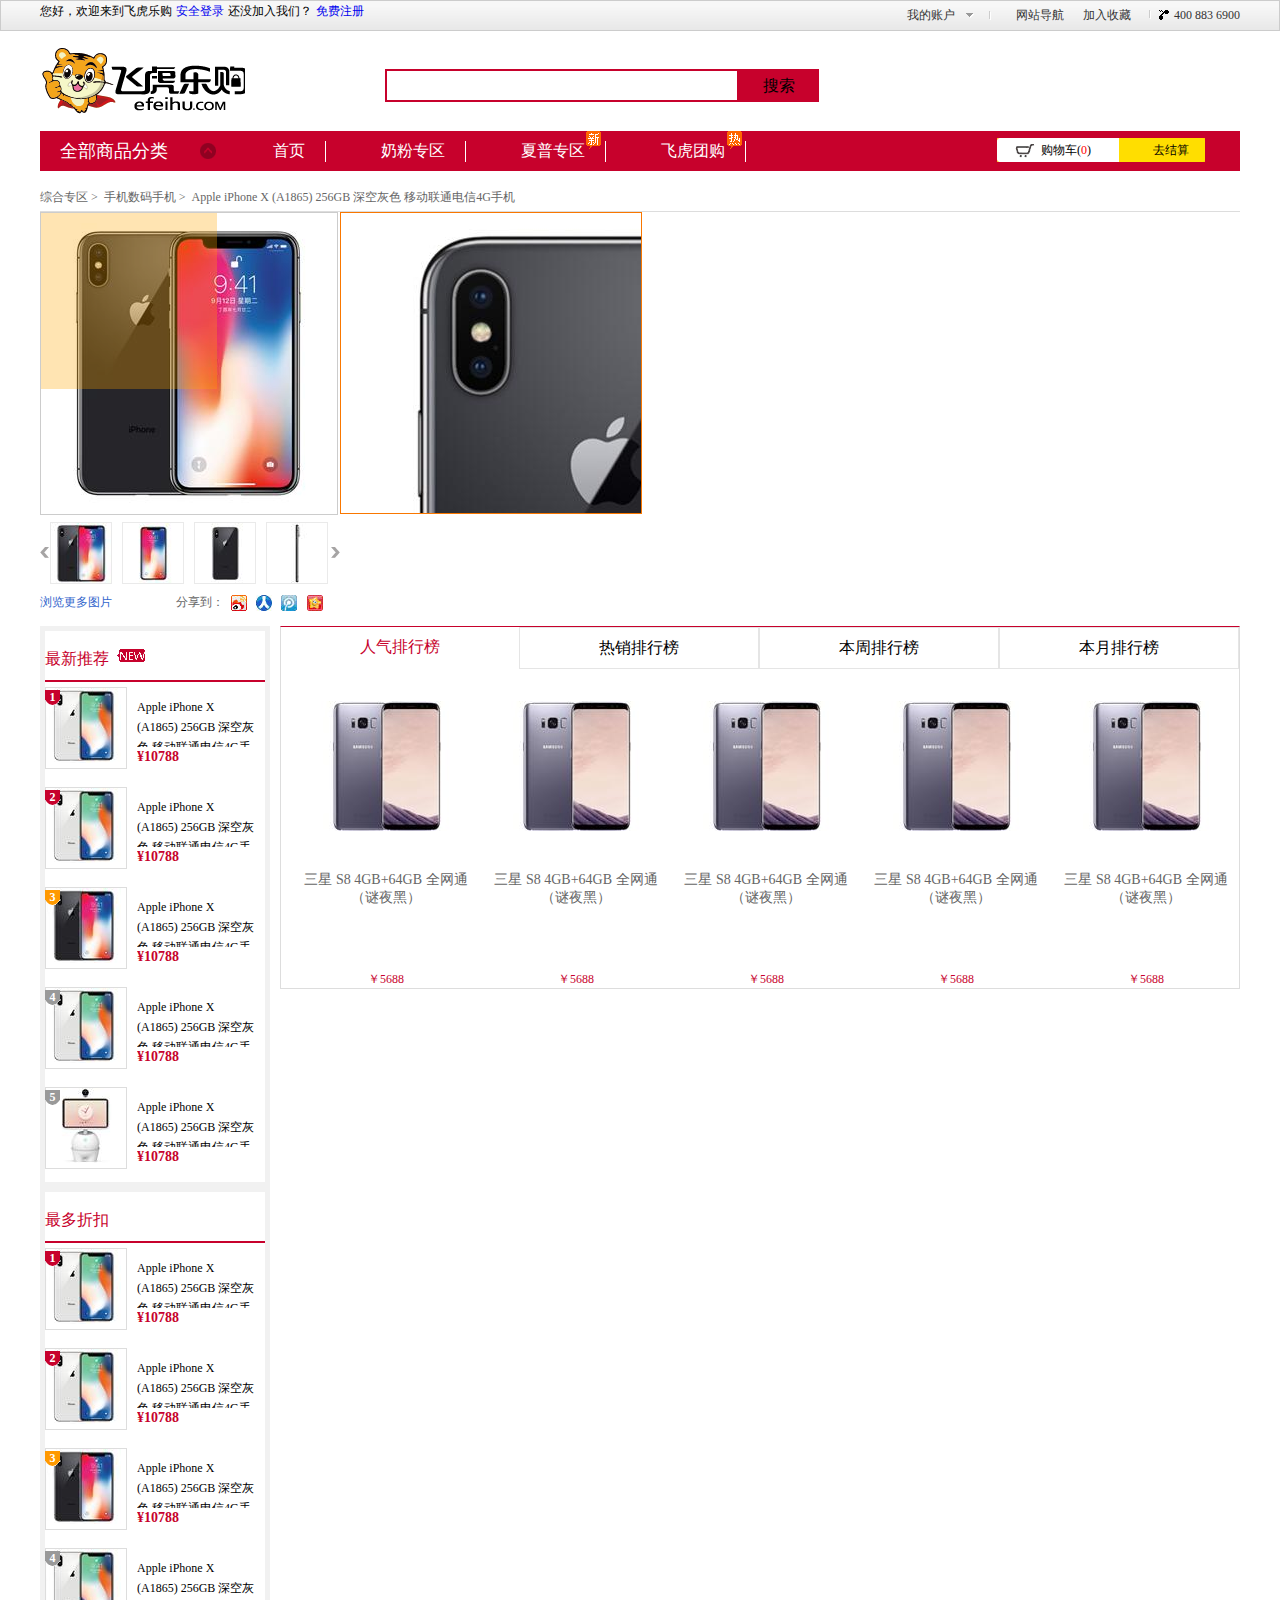
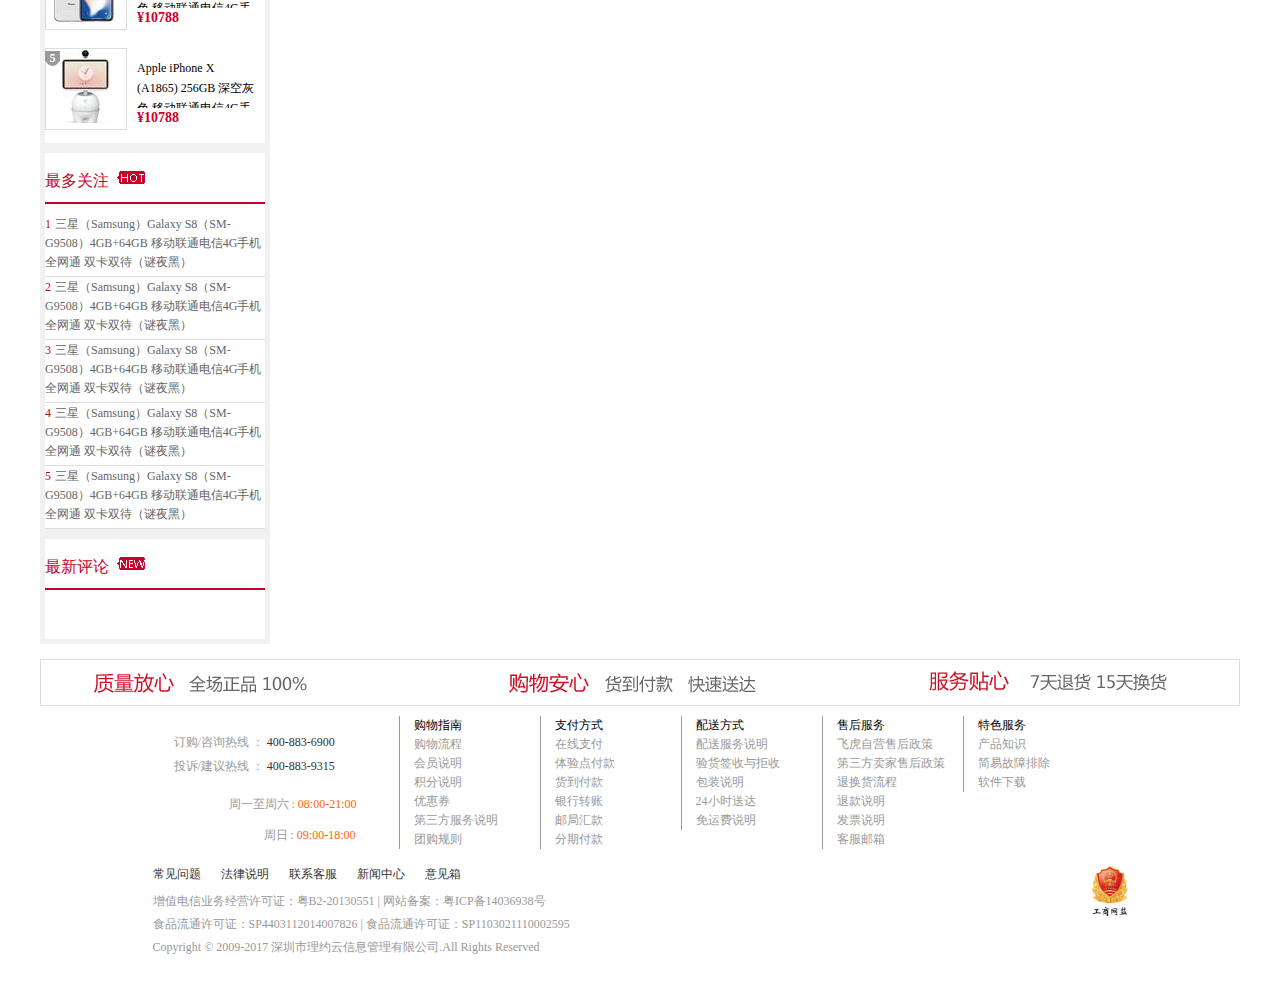
==== commit df63fe79: "111" ====
--- a/details.html
+++ b/details.html
@@ -22,13 +22,42 @@
 					<span> Apple iPhone X (A1865) 256GB 深空灰色 移动联通电信4G手机</span>
 				</div>
 				<!--放大镜-->
-				<div class="zhzq_con_top2 clearfix">
-					
+				<div class="zhzq_con_fdj clearfix">
+					<div class="zhzq_con_fdjL clearfix">
+						<div id = "box" class="clearfix">
+							<div id="middle">
+								<img src="img/details/1m.jpg" alt="" id = "smallImg" />
+								<div id="center"></div>
+								<div id="mask"></div>
+							</div>
+							<div id="big">
+								<img src="img/details/1b.jpg" alt="" id="bigImg"/>
+							</div>
+							<div id="sImg">
+								<span class="Lbtn"></span>
+								<img src="img/details/1s.jpg" alt="" />
+								<img src="img/details/2s.jpg" alt="" />
+								<img src="img/details/3s.jpg" alt="" />
+								<img src="img/details/4s.jpg" alt="" />
+								<img src="img/details/5s.jpg" alt="" />
+								<span class="Rbtn"></span>
+							</div>
+						</div>
+						<div class="shareimgs">
+							<span class="moreimg"><a href="javascript:;">浏览更多图片</a></span>
+							<span class="shareto">分享到：
+								<a href="javascript:;"></a>
+								<a href="javascript:;"></a>
+								<a href="javascript:;"></a>
+								<a href="javascript:;"></a>
+							</span>
+						</div>
+					</div>
+					<div class="zhzq_con_fdjR">
+						
+					</div>
 				</div>
-				
-				
-				
-				
+  				
 				<div class="zhzq_con_center clearfix">
 					<div class="zhzq_con_CL clearfix">
 						
--- a/css/details.css
+++ b/css/details.css
@@ -249,15 +249,95 @@
         line-height: 12px;
         color: #666;
         font-size: 12px; }
+    #zhzq .zhzq_con .zhzq_con_fdj .zhzq_con_fdjL #box {
+      width: 300px;
+      min-height: 380px;
+      position: relative; }
+    #zhzq .zhzq_con .zhzq_con_fdj .zhzq_con_fdjL #big {
+      position: absolute;
+      top: 0;
+      left: 300px;
+      width: 300px;
+      height: 300px;
+      border: 1px solid #f97700;
+      overflow: hidden; }
+    #zhzq .zhzq_con .zhzq_con_fdj .zhzq_con_fdjL #middle {
+      padding: 10px 8px 11px;
+      position: absolute;
+      border: 1px solid #ccc; }
+    #zhzq .zhzq_con .zhzq_con_fdj .zhzq_con_fdjL #mask {
+      width: 176px;
+      height: 176px;
+      background: orange;
+      opacity: 0.3;
+      position: absolute;
+      left: 0;
+      top: 0; }
+    #zhzq .zhzq_con .zhzq_con_fdj .zhzq_con_fdjL #bigImg {
+      position: absolute;
+      left: 0;
+      top: 0; }
+    #zhzq .zhzq_con .zhzq_con_fdj .zhzq_con_fdjL #sImg {
+      /*width:200px;*/
+      padding-top: 10px;
+      width: 290px;
+      height: 62px;
+      position: absolute;
+      left: 0;
+      top: 300px;
+      overflow: hidden;
+      padding-left: 10px; }
+      #zhzq .zhzq_con .zhzq_con_fdj .zhzq_con_fdjL #sImg .Lbtn {
+        width: 10px;
+        height: 12px;
+        position: absolute;
+        left: 0px;
+        top: 35px;
+        background: url(../img/details/vi_bg.png) no-repeat -80px 0; }
+      #zhzq .zhzq_con .zhzq_con_fdj .zhzq_con_fdjL #sImg .Rbtn {
+        position: absolute;
+        width: 10px;
+        height: 12px;
+        left: 291px;
+        top: 35px;
+        background: url(../img/details/vi_bg.png) no-repeat -100px 0; }
+      #zhzq .zhzq_con .zhzq_con_fdj .zhzq_con_fdjL #sImg img {
+        border: 1px solid #eaeaea;
+        float: left;
+        margin-right: 10px; }
+    #zhzq .zhzq_con .zhzq_con_fdj .zhzq_con_fdjL .shareimgs .moreimg a {
+      color: #3366cc;
+      font-size: 12px; }
+    #zhzq .zhzq_con .zhzq_con_fdj .zhzq_con_fdjL .shareimgs .shareto {
+      position: relative;
+      color: #666;
+      font-size: 12px;
+      margin-left: 60px; }
+      #zhzq .zhzq_con .zhzq_con_fdj .zhzq_con_fdjL .shareimgs .shareto a {
+        position: absolute;
+        width: 16px;
+        height: 16px;
+        top: 0px; }
+      #zhzq .zhzq_con .zhzq_con_fdj .zhzq_con_fdjL .shareimgs .shareto a:nth-of-type(1) {
+        left: 55px;
+        background: url(../img/details/ui_enjoy.jpg) no-repeat 0 0; }
+      #zhzq .zhzq_con .zhzq_con_fdj .zhzq_con_fdjL .shareimgs .shareto a:nth-of-type(2) {
+        left: 80px;
+        background: url(../img/details/ui_enjoy.jpg) no-repeat 0 -16px; }
+      #zhzq .zhzq_con .zhzq_con_fdj .zhzq_con_fdjL .shareimgs .shareto a:nth-of-type(3) {
+        left: 105px;
+        background: url(../img/details/ui_enjoy.jpg) no-repeat 0 -32px; }
+      #zhzq .zhzq_con .zhzq_con_fdj .zhzq_con_fdjL .shareimgs .shareto a:nth-of-type(4) {
+        left: 131px;
+        background: url(../img/details/ui_enjoy.jpg) no-repeat 0 -48px; }
     #zhzq .zhzq_con .zhzq_con_center {
-      padding-top: 10px;
+      padding-top: 15px;
       margin-bottom: 15px; }
       #zhzq .zhzq_con .zhzq_con_center .zhzq_con_CL {
         float: left;
         width: 230px;
         min-height: 1000px; }
         #zhzq .zhzq_con .zhzq_con_center .zhzq_con_CL .left_1 {
-          margin-top: 5px;
           width: 220px;
           min-height: 100px;
           border: 5px solid #f1f1f1; }
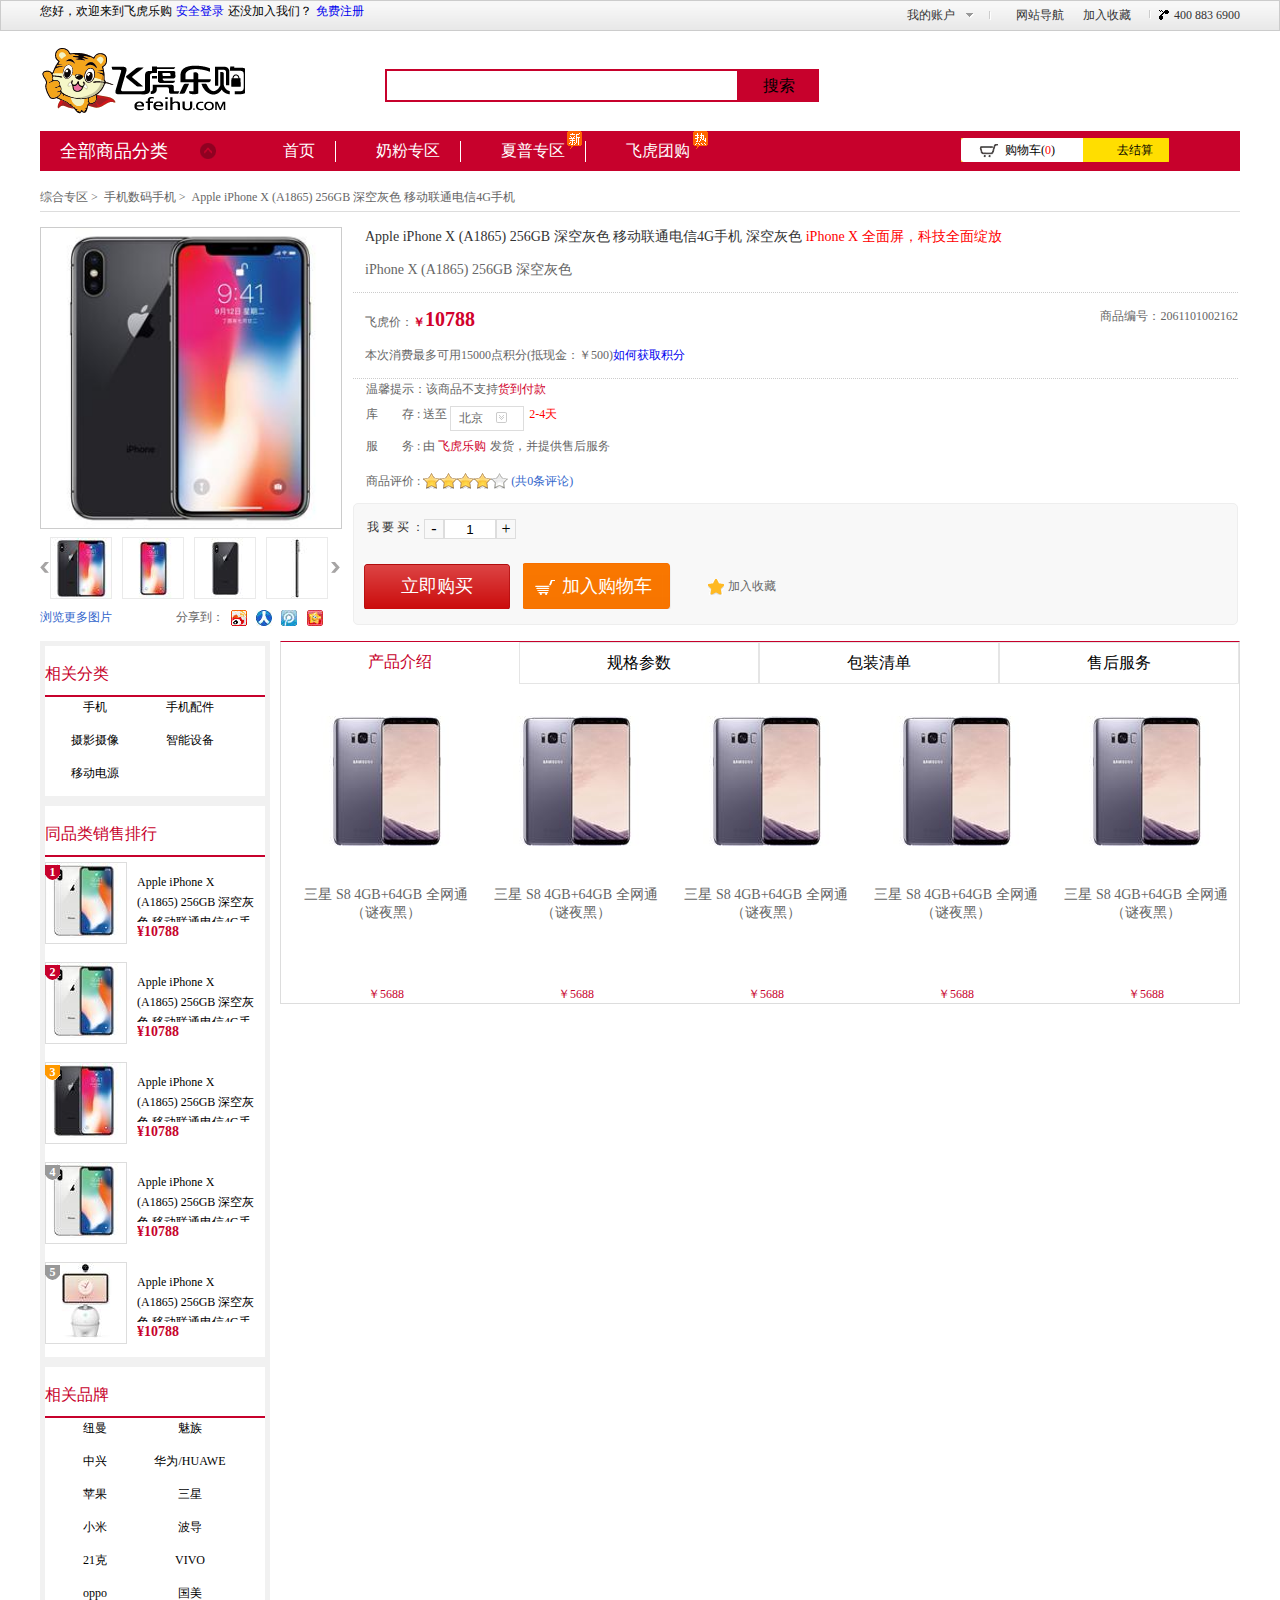
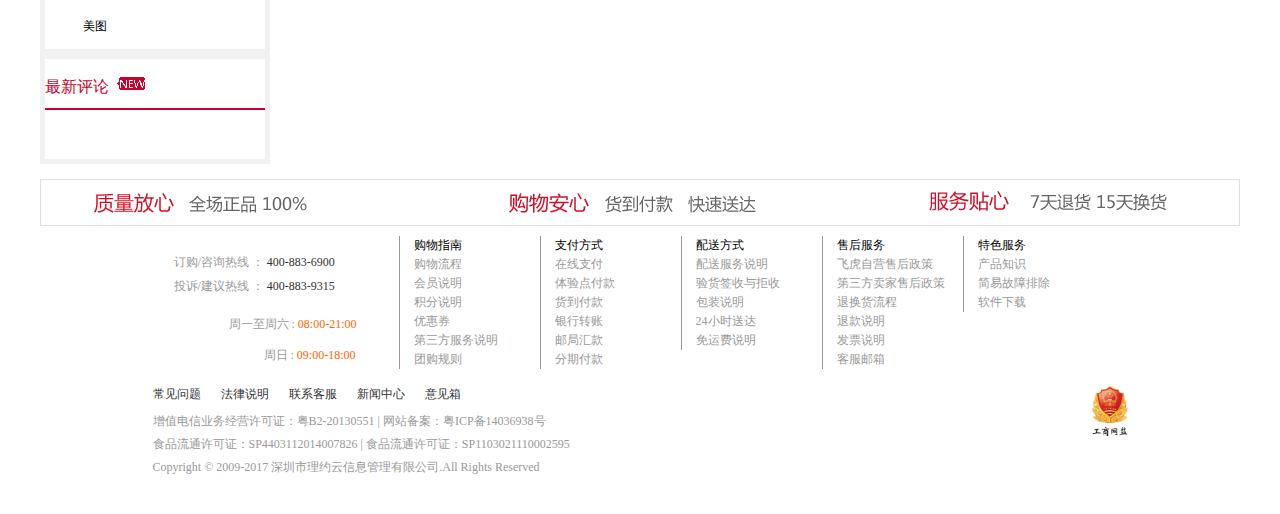
==== commit cea120e6: "2222" ====
--- a/details.html
+++ b/details.html
@@ -54,15 +54,124 @@
 						</div>
 					</div>
 					<div class="zhzq_con_fdjR">
+						<div class="fdjR_name">
+							<span>Apple iPhone X (A1865) 256GB 深空灰色 移动联通电信4G手机 深空灰色</span>
+							<span>iPhone X 全面屏，科技全面绽放</span>
+							<p>iPhone X (A1865) 256GB 深空灰色</p>
+						</div>
+						<div class="fdjR_price">
+							<p><span>飞虎价：</span><b>￥</b><em>10788</em><span>商品编号：<i>2061101002162</i></span></p>
+							<p><span>本次消费最多可用15000点积分(抵现金：￥500)</span><a href="javascript:;">如何获取积分</a></p>
+						</div>
+						<div class="fdjR_d1">
+							<span>温馨提示：该商品不支持</span><span>货到付款</span>
+						</div>
+						<div class="fdjR_d2">
+							<span >库&nbsp;&nbsp;&nbsp;&nbsp;&nbsp;&nbsp;&nbsp;&nbsp;存 : 送至</span>
+							<div class="stock_box">
+								<div class="stock_mr"><span>北京</span> <em></em></div>
+								<div class="stock_mc">
+									<dl class="stock_list">
+										<p><span>请选择您的收货省份</span><span class="close">X</span></p>
+										<dd>
+											<!--<p>-->
+												<span>广东</span>
+												<span>广西</span>
+												<span>福建</span>
+												<span>湖南</span>
+												<span>湖北</span>
+												<span>江西</span>
+												<span>海南</span>
+											<!--</p>-->
+										</dd>
+										<dd>
+											<!--<p>-->
+												<span>上海</span>
+												<span>江苏</span>
+												<span>浙江</span>
+												<span>安徽</span>
+												<span>山东</span>
+											<!--</p>-->
+										</dd>
+										<dd>
+											<!--<p>-->
+												<span>北京</span>
+												<span>天津</span>
+												<span>河北</span>
+												<span>河南</span>
+												<span>内蒙古</span>
+												<span>山西</span>
+												<span>辽宁</span>
+												<span>吉林</span>
+												<span>黑龙江</span>
+											<!--</p>-->
+										</dd>
+										<dd>
+											<!--<p>-->
+												<span>云南</span>
+												<span>西藏</span>
+												<span>重庆</span>
+												<span>四川</span>
+												<span>贵州</span>
+												<span>甘肃</span>
+												<span>青海</span>
+												<span>宁夏</span>
+												<span>新疆</span>
+												<span>陕西</span>
+											<!--</p>-->
+										</dd>
+									</dl>
+								</div>
+								
+							</div>
+							<span class="time">2-4天</span><br>
+						</div>
+						<div class="fdjR_d3">
+							<span>服&nbsp;&nbsp;&nbsp;&nbsp;&nbsp;&nbsp;&nbsp;&nbsp;务 : 由 </span>
+							<span> 飞虎乐购</span>
+							<span> 发货，并提供售后服务</span>
+						</div>
+						<div class="fdjR_d4">
+							<span>商品评价  :</span>
+							<p><em></em></p>
+							<span> (共0条评论)</span>
+						</div>
+						<div class="fdjR_gwc clearfix">
+							<p class="calculate"><span>我 要 买 ：</span><span class="sub">-</span><input class="and" type="text" value="1"/><span class="add">+</span></p>
+							<p>
+								<span>立即购买</span>
+								<span>加入购物车</span>
+								<span><em></em>加入收藏</span>
+							</p>							
+						</div>
 						
 					</div>
 				</div>
   				
 				<div class="zhzq_con_center clearfix">
 					<div class="zhzq_con_CL clearfix">
-						
+						<div class="left_1 clearfix">
+							<h2><span>相关分类</span></h2>
+							<ul class="ul">
+								<li>
+									<span>手机</span>
+								</li>
+								<li >
+									<span>手机配件</span>
+								</li>
+								<li>
+									<span>摄影摄像</span>
+								</li>
+								<li >
+									<span>智能设备</span>
+								</li>
+								<li >
+									<span>移动电源</span>
+								</li>
+							</ul>
+						</div>
 						<div class="left_1 left_2 clearfix">
-							<h2><span>最新推荐</span></h2>
+							<h2>同品类销售排行</h2>
 							<ul>
 								<li>
 									<p class="pimg">
@@ -141,193 +250,47 @@
 								</li>
 							</ul>
 						</div>
-						<div class="left_1 left_2 clearfix">
-							<h2>最多折扣</h2>
-							<ul>
-								<li>
-									<p class="pimg">
-										<img src="img/list/5e4fbffe-8fe7-4ad5-885b-03588122e24b.jpg" alt="" />
-										<span class="ui_sort_num1">1</span>
-									</p>
-									<div class="p_right">
-										<p class="pname">
-											<a href="javascript:;" title="Apple iPhone X (A1865) 256GB 深空灰色 移动联通电信4G手机" target="_blank">
-	                                            Apple iPhone X (A1865) 256GB 深空灰色 移动联通电信4G手机</a>
-										</p>
-										<p class="pprice">
-											<em>¥10788</em>
-										</p>
-									</div>
-								</li>
-								<li >
-									<p class="pimg">
-										<img src="img/list/5e4fbffe-8fe7-4ad5-885b-03588122e24b.jpg" alt="" />
-										<span class="ui_sort_num1">2</span>
-									</p>
-									<div class="p_right">
-										<p class="pname">
-											<a href="javascript:;" title="Apple iPhone X (A1865) 256GB 深空灰色 移动联通电信4G手机" target="_blank">
-	                                            Apple iPhone X (A1865) 256GB 深空灰色 移动联通电信4G手机</a>
-										</p>
-										<p class="pprice">
-											<em>¥10788</em>
-										</p>
-									</div>
-								</li>
-								<li>
-									<p class="pimg">
-										<img src="img/list/49cd8a23-69a6-46e9-8ac1-55f4bafeec60.jpg" alt="" />
-										<span class="ui_sort_num1 ui_sort_num2">3</span>
-									</p>
-									<div class="p_right">
-										<p class="pname">
-											<a href="javascript:;" title="Apple iPhone X (A1865) 256GB 深空灰色 移动联通电信4G手机" target="_blank">
-	                                            Apple iPhone X (A1865) 256GB 深空灰色 移动联通电信4G手机</a>
-										</p>
-										<p class="pprice">
-											<em>¥10788</em>
-										</p>
-									</div>
-								</li>
-								<li >
-									<p class="pimg">
-										<img src="img/list/5e4fbffe-8fe7-4ad5-885b-03588122e24b.jpg" alt="" />
-										<span class="ui_sort_num1 ui_sort_num3">4</span>
-									</p>
-									<div class="p_right">
-										<p class="pname">
-											<a href="javascript:;" title="Apple iPhone X (A1865) 256GB 深空灰色 移动联通电信4G手机" target="_blank">
-	                                            Apple iPhone X (A1865) 256GB 深空灰色 移动联通电信4G手机</a>
-										</p>
-										<p class="pprice">
-											<em>¥10788</em>
-										</p>
-									</div>
-								</li>
-								<li >
-									<p class="pimg">
-										<img src="img/list/10f96bf2-a280-45ab-a430-1b4b9b317033.jpg" alt="" />
-										<span class="ui_sort_num1 ui_sort_num3">5</span>
-									</p>
-									<div class="p_right">
-										<p class="pname">
-											<a href="javascript:;" title="Apple iPhone X (A1865) 256GB 深空灰色 移动联通电信4G手机" target="_blank">
-	                                            Apple iPhone X (A1865) 256GB 深空灰色 移动联通电信4G手机</a>
-										</p>
-										<p class="pprice">
-											<em>¥10788</em>
-										</p>
-									</div>
-								</li>
-							</ul>
-						</div>
-						<div class="left_1 left_3 clearfix">
-							<h2><span>最多关注</span></h2>
-							<ul>
-								<li>
-									<div class="smallshow">
-										<span>1</span>
-										<span>三星（Samsung）Galaxy S8（SM-G9508）4GB+64GB 移动联通电信4G手机 全网通 双卡双待（谜夜黑）</span>
-									</div>
-									<div class="bigshow">
-										<p class="bigshow_left">
-											<b class="num">1</b>
-											<img src="img/list/5e4fbffe-8fe7-4ad5-885b-03588122e24b.jpg" alt="" />
-										</p>
-										<div class="bigshow_right">
-											<p class="big_price">
-												<em>¥10788</em>
-											</p>
-											<p class="big_name">
-												<a href="javascript:;" title="Apple iPhone X (A1865) 256GB 深空灰色 移动联通电信4G手机" target="_blank">
-	                                            Apple iPhone X (A1865) 256GB 深空灰色 移动联通电信4G手机</a>
-											</p>
-									</div>
-									</div>
-								</li>
-								<li>
-									<div class="smallshow">
-										<span>2</span>
-										<span>三星（Samsung）Galaxy S8（SM-G9508）4GB+64GB 移动联通电信4G手机 全网通 双卡双待（谜夜黑）</span>
-									</div>
-									<div class="bigshow">
-										<p class="bigshow_left">
-											<b class="num">2</b>
-											<img src="img/list/5e4fbffe-8fe7-4ad5-885b-03588122e24b.jpg" alt="" />
-										</p>
-										<div class="bigshow_right">
-											<p class="big_price">
-												<em>¥10788</em>
-											</p>
-											<p class="big_name">
-												<a href="javascript:;" title="Apple iPhone X (A1865) 256GB 深空灰色 移动联通电信4G手机" target="_blank">
-	                                            Apple iPhone X (A1865) 256GB 深空灰色 移动联通电信4G手机</a>
-											</p>
-									</div>
-									</div>
-								</li>
-								<li>
-									<div class="smallshow">
-										<span>3</span>
-										<span>三星（Samsung）Galaxy S8（SM-G9508）4GB+64GB 移动联通电信4G手机 全网通 双卡双待（谜夜黑）</span>
-									</div>
-									<div class="bigshow">
-										<p class="bigshow_left">
-											<b class="num">3</b>
-											<img src="img/list/5e4fbffe-8fe7-4ad5-885b-03588122e24b.jpg" alt="" />
-										</p>
-										<div class="bigshow_right">
-											<p class="big_price">
-												<em>¥10788</em>
-											</p>
-											<p class="big_name">
-												<a href="javascript:;" title="Apple iPhone X (A1865) 256GB 深空灰色 移动联通电信4G手机" target="_blank">
-	                                            Apple iPhone X (A1865) 256GB 深空灰色 移动联通电信4G手机</a>
-											</p>
-									</div>
-									</div>
-								</li>
-								<li>
-									<div class="smallshow">
-										<span>4</span>
-										<span>三星（Samsung）Galaxy S8（SM-G9508）4GB+64GB 移动联通电信4G手机 全网通 双卡双待（谜夜黑）</span>
-									</div>
-									<div class="bigshow">
-										<p class="bigshow_left">
-											<b class="num">4</b>
-											<img src="img/list/5e4fbffe-8fe7-4ad5-885b-03588122e24b.jpg" alt="" />
-										</p>
-										<div class="bigshow_right">
-											<p class="big_price">
-												<em>¥10788</em>
-											</p>
-											<p class="big_name">
-												<a href="javascript:;" title="Apple iPhone X (A1865) 256GB 深空灰色 移动联通电信4G手机" target="_blank">
-	                                            Apple iPhone X (A1865) 256GB 深空灰色 移动联通电信4G手机</a>
-											</p>
-									</div>
-									</div>
-								</li>
-								<li>
-									<div class="smallshow">
-										<span>5</span>
-										<span>三星（Samsung）Galaxy S8（SM-G9508）4GB+64GB 移动联通电信4G手机 全网通 双卡双待（谜夜黑）</span>
-									</div>
-									<div class="bigshow">
-										<p class="bigshow_left">
-											<b class="num">5</b>
-											<img src="img/list/5e4fbffe-8fe7-4ad5-885b-03588122e24b.jpg" alt="" />
-										</p>
-										<div class="bigshow_right">
-											<p class="big_price">
-												<em>¥10788</em>
-											</p>
-											<p class="big_name">
-												<a href="javascript:;" title="Apple iPhone X (A1865) 256GB 深空灰色 移动联通电信4G手机" target="_blank">
-	                                            Apple iPhone X (A1865) 256GB 深空灰色 移动联通电信4G手机</a>
-											</p>
-									</div>
-									</div>
+						<div class="left_1 clearfix">
+							<h2><span>相关品牌</span></h2>
+							<ul class="ul">
+								<li>
+									<span>纽曼</span>
+								</li>
+								<li >
+									<span>魅族</span>
+								</li>
+								<li>
+									<span>中兴</span>
+								</li>
+								<li >
+									<span>华为/HUAWE</span>
+								</li>
+								<li >
+									<span>苹果</span>
+								</li>
+								<li >
+									<span>三星</span>
+								</li>
+								<li >
+									<span>小米</span>
+								</li>
+								<li >
+									<span>波导</span>
+								</li>
+								<li >
+									<span>21克</span>
+								</li>
+								<li >
+									<span>VIVO</span>
+								</li>
+								<li >
+									<span>oppo</span>
+								</li>
+								<li >
+									<span>国美</span>
+								</li>
+								<li >
+									<span>美图</span>
 								</li>
 							</ul>
 						</div>
@@ -341,10 +304,10 @@
 						<!--选项卡-->
 						<div class="crxxk clearfix">
 							<ul class="crxxk_top">
-								<li class="show" >人气排行榜</li>
-								<li>热销排行榜</li>
-								<li>本周排行榜</li>
-								<li>本月排行榜</li>
+								<li class="show" >产品介绍</li>
+								<li>规格参数</li>
+								<li>包装清单</li>
+								<li>售后服务</li>
 							</ul>
 							<ol class="crxxk_bottom">
 								<li style="display:block;" class="b1" id="ff" >
@@ -523,6 +486,7 @@
 		<div id="bottom"></div>
 	</body>
 </html>
+<script src="js/require.js" data-main="js/main_detail"></script>
 <script>
 	$("#top").load("index.html .top");
 	$("#logo").load("index.html .logo");
--- a/css/details.css
+++ b/css/details.css
@@ -175,25 +175,27 @@
       position: absolute;
       background: url(../img/list/sl_header_new.gif) no-repeat 0 0;
       top: -3px;
-      left: 546px; }
+      left: 527px; }
     .navs .nav_con .hot {
       width: 16px;
       height: 26px;
       position: absolute;
       background: url(../img/list/sl_header_hot.gif) no-repeat 0 0;
       top: -3px;
-      left: 687px; }
+      left: 653px; }
   .navs span {
     display: block;
     float: left;
-    margin-right: 22px;
+    margin-right: 0px;
     font-size: 16px;
-    margin: 10px 5px 0 30px;
+    margin: 10px 5px 0 15px;
     padding: 0 20px;
     cursor: pointer;
     font-family: Microsoft Yahei;
     border-right: 1px solid #fff;
     color: #fff; }
+    .navs span:nth-of-type(4) {
+      border-right: 0; }
     .navs span:hover {
       color: orange; }
   .navs .all {
@@ -201,7 +203,7 @@
     line-height: 40px;
     float: left;
     margin-left: 20px;
-    margin-right: 55px;
+    margin-right: 80px;
     font-size: 18px;
     color: #fff; }
   .navs .shopcart {
@@ -249,87 +251,325 @@
         line-height: 12px;
         color: #666;
         font-size: 12px; }
-    #zhzq .zhzq_con .zhzq_con_fdj .zhzq_con_fdjL #box {
-      width: 300px;
-      min-height: 380px;
-      position: relative; }
-    #zhzq .zhzq_con .zhzq_con_fdj .zhzq_con_fdjL #big {
-      position: absolute;
-      top: 0;
-      left: 300px;
-      width: 300px;
-      height: 300px;
-      border: 1px solid #f97700;
-      overflow: hidden; }
-    #zhzq .zhzq_con .zhzq_con_fdj .zhzq_con_fdjL #middle {
-      padding: 10px 8px 11px;
-      position: absolute;
-      border: 1px solid #ccc; }
-    #zhzq .zhzq_con .zhzq_con_fdj .zhzq_con_fdjL #mask {
-      width: 176px;
-      height: 176px;
-      background: orange;
-      opacity: 0.3;
-      position: absolute;
-      left: 0;
-      top: 0; }
-    #zhzq .zhzq_con .zhzq_con_fdj .zhzq_con_fdjL #bigImg {
-      position: absolute;
-      left: 0;
-      top: 0; }
-    #zhzq .zhzq_con .zhzq_con_fdj .zhzq_con_fdjL #sImg {
-      /*width:200px;*/
-      padding-top: 10px;
-      width: 290px;
-      height: 62px;
-      position: absolute;
-      left: 0;
-      top: 300px;
-      overflow: hidden;
-      padding-left: 10px; }
-      #zhzq .zhzq_con .zhzq_con_fdj .zhzq_con_fdjL #sImg .Lbtn {
-        width: 10px;
-        height: 12px;
+    #zhzq .zhzq_con .zhzq_con_fdj .zhzq_con_fdjL {
+      float: left;
+      margin-top: 15px; }
+      #zhzq .zhzq_con .zhzq_con_fdj .zhzq_con_fdjL #box {
+        width: 300px;
+        min-height: 380px;
+        position: relative; }
+      #zhzq .zhzq_con .zhzq_con_fdj .zhzq_con_fdjL #big {
         position: absolute;
-        left: 0px;
-        top: 35px;
-        background: url(../img/details/vi_bg.png) no-repeat -80px 0; }
-      #zhzq .zhzq_con .zhzq_con_fdj .zhzq_con_fdjL #sImg .Rbtn {
+        top: 0;
+        left: 300px;
+        width: 400px;
+        height: 400px;
+        border: 1px solid #f97700;
+        overflow: hidden;
+        display: none;
+        z-index: 10; }
+      #zhzq .zhzq_con .zhzq_con_fdj .zhzq_con_fdjL #middle {
+        width: 300px;
+        min-height: 300px;
         position: absolute;
-        width: 10px;
-        height: 12px;
-        left: 291px;
-        top: 35px;
-        background: url(../img/details/vi_bg.png) no-repeat -100px 0; }
-      #zhzq .zhzq_con .zhzq_con_fdj .zhzq_con_fdjL #sImg img {
-        border: 1px solid #eaeaea;
-        float: left;
-        margin-right: 10px; }
-    #zhzq .zhzq_con .zhzq_con_fdj .zhzq_con_fdjL .shareimgs .moreimg a {
-      color: #3366cc;
-      font-size: 12px; }
-    #zhzq .zhzq_con .zhzq_con_fdj .zhzq_con_fdjL .shareimgs .shareto {
-      position: relative;
-      color: #666;
-      font-size: 12px;
-      margin-left: 60px; }
-      #zhzq .zhzq_con .zhzq_con_fdj .zhzq_con_fdjL .shareimgs .shareto a {
+        border: 1px solid #ccc; }
+        #zhzq .zhzq_con .zhzq_con_fdj .zhzq_con_fdjL #middle img {
+          width: 100%; }
+      #zhzq .zhzq_con .zhzq_con_fdj .zhzq_con_fdjL #mask {
+        width: 140px;
+        height: 140px;
+        background: orange;
+        opacity: 0.3;
         position: absolute;
-        width: 16px;
+        left: 0;
+        top: 0;
+        display: none; }
+      #zhzq .zhzq_con .zhzq_con_fdj .zhzq_con_fdjL #bigImg {
+        position: absolute;
+        left: 0;
+        top: 0; }
+      #zhzq .zhzq_con .zhzq_con_fdj .zhzq_con_fdjL #sImg {
+        /*width:200px;*/
+        padding-top: 10px;
+        width: 290px;
+        height: 62px;
+        position: absolute;
+        left: 0;
+        top: 300px;
+        overflow: hidden;
+        padding-left: 10px; }
+        #zhzq .zhzq_con .zhzq_con_fdj .zhzq_con_fdjL #sImg .Lbtn {
+          width: 10px;
+          height: 12px;
+          position: absolute;
+          left: 0px;
+          top: 35px;
+          background: url(../img/details/vi_bg.png) no-repeat -80px 0; }
+        #zhzq .zhzq_con .zhzq_con_fdj .zhzq_con_fdjL #sImg .Rbtn {
+          position: absolute;
+          width: 10px;
+          height: 12px;
+          left: 291px;
+          top: 35px;
+          background: url(../img/details/vi_bg.png) no-repeat -100px 0; }
+        #zhzq .zhzq_con .zhzq_con_fdj .zhzq_con_fdjL #sImg img {
+          border: 1px solid #eaeaea;
+          float: left;
+          margin-right: 10px; }
+      #zhzq .zhzq_con .zhzq_con_fdj .zhzq_con_fdjL .shareimgs .moreimg a {
+        color: #3366cc;
+        font-size: 12px; }
+      #zhzq .zhzq_con .zhzq_con_fdj .zhzq_con_fdjL .shareimgs .shareto {
+        position: relative;
+        color: #666;
+        font-size: 12px;
+        margin-left: 60px; }
+        #zhzq .zhzq_con .zhzq_con_fdj .zhzq_con_fdjL .shareimgs .shareto a {
+          position: absolute;
+          width: 16px;
+          height: 16px;
+          top: 0px; }
+        #zhzq .zhzq_con .zhzq_con_fdj .zhzq_con_fdjL .shareimgs .shareto a:nth-of-type(1) {
+          left: 55px;
+          background: url(../img/details/ui_enjoy.jpg) no-repeat 0 0; }
+        #zhzq .zhzq_con .zhzq_con_fdj .zhzq_con_fdjL .shareimgs .shareto a:nth-of-type(2) {
+          left: 80px;
+          background: url(../img/details/ui_enjoy.jpg) no-repeat 0 -16px; }
+        #zhzq .zhzq_con .zhzq_con_fdj .zhzq_con_fdjL .shareimgs .shareto a:nth-of-type(3) {
+          left: 105px;
+          background: url(../img/details/ui_enjoy.jpg) no-repeat 0 -32px; }
+        #zhzq .zhzq_con .zhzq_con_fdj .zhzq_con_fdjL .shareimgs .shareto a:nth-of-type(4) {
+          left: 131px;
+          background: url(../img/details/ui_enjoy.jpg) no-repeat 0 -48px; }
+    #zhzq .zhzq_con .zhzq_con_fdj .zhzq_con_fdjR {
+      float: left;
+      margin-left: 13px; }
+      #zhzq .zhzq_con .zhzq_con_fdj .zhzq_con_fdjR .fdjR_name {
+        padding-left: 12px;
+        padding-top: 15px;
+        border-bottom: 1px dotted #ccc; }
+        #zhzq .zhzq_con .zhzq_con_fdj .zhzq_con_fdjR .fdjR_name span {
+          font-size: 14px;
+          line-height: 14px; }
+          #zhzq .zhzq_con .zhzq_con_fdj .zhzq_con_fdjR .fdjR_name span:nth-of-type(1) {
+            color: #333; }
+          #zhzq .zhzq_con .zhzq_con_fdj .zhzq_con_fdjR .fdjR_name span:nth-of-type(2) {
+            color: red; }
+        #zhzq .zhzq_con .zhzq_con_fdj .zhzq_con_fdjR .fdjR_name p {
+          color: #666;
+          font-size: 14px;
+          line-height: 14px;
+          padding-top: 18px;
+          padding-bottom: 15px; }
+      #zhzq .zhzq_con .zhzq_con_fdj .zhzq_con_fdjR .fdjR_price {
+        padding-left: 12px;
+        padding-top: 15px;
+        border-bottom: 1px dotted #ccc; }
+        #zhzq .zhzq_con .zhzq_con_fdj .zhzq_con_fdjR .fdjR_price p {
+          margin-bottom: 14px; }
+          #zhzq .zhzq_con .zhzq_con_fdj .zhzq_con_fdjR .fdjR_price p span {
+            font-size: 12px;
+            color: #666; }
+            #zhzq .zhzq_con .zhzq_con_fdj .zhzq_con_fdjR .fdjR_price p span:nth-of-type(2) {
+              float: right; }
+          #zhzq .zhzq_con .zhzq_con_fdj .zhzq_con_fdjR .fdjR_price p b {
+            color: #d1012c;
+            font-size: 12px;
+            font-weight: bold; }
+          #zhzq .zhzq_con .zhzq_con_fdj .zhzq_con_fdjR .fdjR_price p em {
+            font-size: 20px;
+            color: #d1012c;
+            font-weight: bold; }
+          #zhzq .zhzq_con .zhzq_con_fdj .zhzq_con_fdjR .fdjR_price p a {
+            font-size: 12px; }
+      #zhzq .zhzq_con .zhzq_con_fdj .zhzq_con_fdjR .fdjR_d1 {
+        padding-left: 13px; }
+        #zhzq .zhzq_con .zhzq_con_fdj .zhzq_con_fdjR .fdjR_d1 span:nth-of-type(1) {
+          font-size: 12px;
+          color: #666; }
+        #zhzq .zhzq_con .zhzq_con_fdj .zhzq_con_fdjR .fdjR_d1 span:nth-of-type(2) {
+          font-size: 12px;
+          color: #d1012c; }
+      #zhzq .zhzq_con .zhzq_con_fdj .zhzq_con_fdjR .fdjR_d2 {
+        padding-left: 13px;
+        width: 100%;
+        height: 30px;
+        margin-top: 8px; }
+        #zhzq .zhzq_con .zhzq_con_fdj .zhzq_con_fdjR .fdjR_d2 span {
+          margin-right: 3px; }
+          #zhzq .zhzq_con .zhzq_con_fdj .zhzq_con_fdjR .fdjR_d2 span:nth-of-type(1) {
+            float: left;
+            font-size: 12px;
+            color: #666; }
+          #zhzq .zhzq_con .zhzq_con_fdj .zhzq_con_fdjR .fdjR_d2 span:nth-of-type(2) {
+            float: left;
+            font-size: 12px;
+            color: #ff0000;
+            margin-left: 15px; }
+        #zhzq .zhzq_con .zhzq_con_fdj .zhzq_con_fdjR .fdjR_d2 .stock_box {
+          display: block;
+          float: left;
+          width: 64px;
+          height: 23px;
+          line-height: 23px;
+          position: relative; }
+          #zhzq .zhzq_con .zhzq_con_fdj .zhzq_con_fdjR .fdjR_d2 .stock_box .stock_mr {
+            position: absolute;
+            border: 1px solid #ddd;
+            font-size: 12px;
+            color: #666;
+            width: 64px;
+            padding-left: 8px;
+            height: 23px;
+            line-height: 23px;
+            z-index: 6; }
+            #zhzq .zhzq_con .zhzq_con_fdj .zhzq_con_fdjR .fdjR_d2 .stock_box .stock_mr em {
+              position: absolute;
+              background: url(../img/details/vi_bg.png) no-repeat -120px 0;
+              left: 45px;
+              top: 5px;
+              width: 11px;
+              height: 11px; }
+          #zhzq .zhzq_con .zhzq_con_fdj .zhzq_con_fdjR .fdjR_d2 .stock_box .stock_mc {
+            position: absolute;
+            z-index: 2;
+            left: 0px;
+            top: 24px;
+            width: 280px;
+            background: #fff;
+            min-height: 250px;
+            padding-left: 5px;
+            padding-right: 5px;
+            border: 1px solid #7b470e;
+            display: none; }
+            #zhzq .zhzq_con .zhzq_con_fdj .zhzq_con_fdjR .fdjR_d2 .stock_box .stock_mc .stock_list {
+              height: 30px; }
+              #zhzq .zhzq_con .zhzq_con_fdj .zhzq_con_fdjR .fdjR_d2 .stock_box .stock_mc .stock_list p {
+                width: 95%;
+                height: 30px;
+                padding-left: 13px;
+                line-height: 30px;
+                border-bottom: 1px dotted #ddd; }
+                #zhzq .zhzq_con .zhzq_con_fdj .zhzq_con_fdjR .fdjR_d2 .stock_box .stock_mc .stock_list p span {
+                  color: #666;
+                  font-size: 12px; }
+                  #zhzq .zhzq_con .zhzq_con_fdj .zhzq_con_fdjR .fdjR_d2 .stock_box .stock_mc .stock_list p span:nth-of-type(2) {
+                    margin-left: 130px;
+                    cursor: pointer;
+                    font-size: 10px;
+                    color: #ccc; }
+              #zhzq .zhzq_con .zhzq_con_fdj .zhzq_con_fdjR .fdjR_d2 .stock_box .stock_mc .stock_list dd {
+                padding-left: 13px;
+                min-height: 30px;
+                width: 95%;
+                overflow: hidden;
+                border-bottom: 1px dotted #ddd;
+                line-height: 30px; }
+                #zhzq .zhzq_con .zhzq_con_fdj .zhzq_con_fdjR .fdjR_d2 .stock_box .stock_mc .stock_list dd span {
+                  padding: 0 5px;
+                  float: left;
+                  margin-right: 15px;
+                  color: #666;
+                  font-size: 12px; }
+                  #zhzq .zhzq_con .zhzq_con_fdj .zhzq_con_fdjR .fdjR_d2 .stock_box .stock_mc .stock_list dd span:hover {
+                    background: #c7012c; }
+      #zhzq .zhzq_con .zhzq_con_fdj .zhzq_con_fdjR .fdjR_d3 {
+        padding-left: 13px; }
+        #zhzq .zhzq_con .zhzq_con_fdj .zhzq_con_fdjR .fdjR_d3 span {
+          font-size: 12px;
+          color: #666; }
+          #zhzq .zhzq_con .zhzq_con_fdj .zhzq_con_fdjR .fdjR_d3 span:nth-of-type(2) {
+            color: #d1012c; }
+      #zhzq .zhzq_con .zhzq_con_fdj .zhzq_con_fdjR .fdjR_d4 {
+        padding-left: 13px;
+        width: 100%;
         height: 16px;
-        top: 0px; }
-      #zhzq .zhzq_con .zhzq_con_fdj .zhzq_con_fdjL .shareimgs .shareto a:nth-of-type(1) {
-        left: 55px;
-        background: url(../img/details/ui_enjoy.jpg) no-repeat 0 0; }
-      #zhzq .zhzq_con .zhzq_con_fdj .zhzq_con_fdjL .shareimgs .shareto a:nth-of-type(2) {
-        left: 80px;
-        background: url(../img/details/ui_enjoy.jpg) no-repeat 0 -16px; }
-      #zhzq .zhzq_con .zhzq_con_fdj .zhzq_con_fdjL .shareimgs .shareto a:nth-of-type(3) {
-        left: 105px;
-        background: url(../img/details/ui_enjoy.jpg) no-repeat 0 -32px; }
-      #zhzq .zhzq_con .zhzq_con_fdj .zhzq_con_fdjL .shareimgs .shareto a:nth-of-type(4) {
-        left: 131px;
-        background: url(../img/details/ui_enjoy.jpg) no-repeat 0 -48px; }
+        margin-top: 18px;
+        margin-bottom: 14px; }
+        #zhzq .zhzq_con .zhzq_con_fdj .zhzq_con_fdjR .fdjR_d4 span {
+          font-size: 12px;
+          color: #666;
+          float: left;
+          margin-right: 3px; }
+          #zhzq .zhzq_con .zhzq_con_fdj .zhzq_con_fdjR .fdjR_d4 span:nth-of-type(2) {
+            color: #3366cc; }
+        #zhzq .zhzq_con .zhzq_con_fdj .zhzq_con_fdjR .fdjR_d4 p {
+          float: left;
+          width: 85px;
+          height: 16px;
+          margin-right: 3px;
+          background: url(../img/details/ui_psorce.png) no-repeat 0 0; }
+          #zhzq .zhzq_con .zhzq_con_fdj .zhzq_con_fdjR .fdjR_d4 p em {
+            display: block;
+            width: 68px;
+            height: 16px;
+            background: url(../img/details/ui_psorce.png) no-repeat 0 -16px; }
+      #zhzq .zhzq_con .zhzq_con_fdj .zhzq_con_fdjR .fdjR_gwc {
+        width: 883px;
+        min-height: 120px;
+        _height: 120px;
+        background: #f8f8f8;
+        border: 1px solid #eee;
+        border-radius: 5px; }
+        #zhzq .zhzq_con .zhzq_con_fdj .zhzq_con_fdjR .fdjR_gwc p:nth-of-type(1) {
+          width: 100%;
+          height: 22px;
+          padding-left: 13px;
+          margin-top: 15px;
+          margin-bottom: 22px; }
+          #zhzq .zhzq_con .zhzq_con_fdj .zhzq_con_fdjR .fdjR_gwc p:nth-of-type(1) span:nth-of-type(1) {
+            font-size: 12px;
+            color: #333;
+            float: left;
+            height: 20px;
+            float: left; }
+          #zhzq .zhzq_con .zhzq_con_fdj .zhzq_con_fdjR .fdjR_gwc p:nth-of-type(1) input {
+            text-align: center;
+            width: 50px;
+            height: 18px;
+            border: 1px solid #ddd;
+            float: left; }
+          #zhzq .zhzq_con .zhzq_con_fdj .zhzq_con_fdjR .fdjR_gwc p:nth-of-type(1) span:nth-of-type(2), #zhzq .zhzq_con .zhzq_con_fdj .zhzq_con_fdjR .fdjR_gwc p:nth-of-type(1) span:nth-of-type(3) {
+            cursor: pointer;
+            text-align: center;
+            width: 18px;
+            height: 18px;
+            line-height: 18px;
+            border: 1px solid #ddd;
+            display: block;
+            float: left; }
+        #zhzq .zhzq_con .zhzq_con_fdj .zhzq_con_fdjR .fdjR_gwc p:nth-of-type(2) span {
+          display: block;
+          float: left;
+          height: 46px;
+          line-height: 46px;
+          cursor: pointer; }
+          #zhzq .zhzq_con .zhzq_con_fdj .zhzq_con_fdjR .fdjR_gwc p:nth-of-type(2) span:nth-of-type(1) {
+            margin-left: 10px;
+            margin-right: 13px;
+            width: 146px;
+            text-align: center;
+            font-size: 18px;
+            color: #fff;
+            background: url(../img/details/vi_showmain_bg32.png) no-repeat -2px -49px; }
+          #zhzq .zhzq_con .zhzq_con_fdj .zhzq_con_fdjR .fdjR_gwc p:nth-of-type(2) span:nth-of-type(2) {
+            width: 146px;
+            padding-left: 39px;
+            font-size: 18px;
+            color: #fff;
+            background: url(../img/details/vi_showmain_bg32.png) no-repeat -2px -100px; }
+          #zhzq .zhzq_con .zhzq_con_fdj .zhzq_con_fdjR .fdjR_gwc p:nth-of-type(2) span:nth-of-type(3) {
+            width: 75px;
+            font-size: 12px;
+            color: #666; }
+            #zhzq .zhzq_con .zhzq_con_fdj .zhzq_con_fdjR .fdjR_gwc p:nth-of-type(2) span:nth-of-type(3) em {
+              margin-top: 16px;
+              margin-right: 4px;
+              display: block;
+              float: left;
+              background: url(../img/details/vi_bg.png) no-repeat -100px -40px;
+              width: 16px;
+              height: 16px; }
     #zhzq .zhzq_con .zhzq_con_center {
       padding-top: 15px;
       margin-bottom: 15px; }
@@ -341,70 +581,31 @@
           width: 220px;
           min-height: 100px;
           border: 5px solid #f1f1f1; }
-          #zhzq .zhzq_con .zhzq_con_center .zhzq_con_CL .left_1 .nav-ul {
-            width: 218px;
-            min-height: 100px;
-            border: 1px solid #ddd; }
-            #zhzq .zhzq_con .zhzq_con_center .zhzq_con_CL .left_1 .nav-ul a {
-              display: block;
-              overflow: hidden;
-              line-height: 46px;
-              max-height: 46px;
-              color: black;
-              transition: all .3s; }
-              #zhzq .zhzq_con .zhzq_con_center .zhzq_con_CL .left_1 .nav-ul a span {
-                margin-left: 30px; }
-            #zhzq .zhzq_con .zhzq_con_center .zhzq_con_CL .left_1 .nav-ul .nav-item {
-              position: relative;
-              height: 40px;
-              line-height: 40px; }
-              #zhzq .zhzq_con .zhzq_con_center .zhzq_con_CL .left_1 .nav-ul .nav-item a:before {
-                content: "";
-                position: absolute;
-                left: 0px;
-                width: 2px;
-                height: 46px;
-                background: #34A0CE;
-                opacity: 0;
-                transition: all .3s; }
-              #zhzq .zhzq_con .zhzq_con_center .zhzq_con_CL .left_1 .nav-ul .nav-item ul {
-                display: none;
-                background: rgba(0, 0, 0, 0.1); }
-                #zhzq .zhzq_con .zhzq_con_center .zhzq_con_CL .left_1 .nav-ul .nav-item ul li {
-                  text-align: center; }
-                  #zhzq .zhzq_con .zhzq_con_center .zhzq_con_CL .left_1 .nav-ul .nav-item ul li a {
-                    float: left;
-                    text-align: center; }
-                    #zhzq .zhzq_con .zhzq_con_center .zhzq_con_CL .left_1 .nav-ul .nav-item ul li a span {
-                      text-align: center;
-                      font-size: 14px;
-                      font-family: Microsoft Yahei;
-                      margin: 5px 10px; }
-              #zhzq .zhzq_con .zhzq_con_center .zhzq_con_CL .left_1 .nav-ul .nav-item li:hover a {
-                color: #FFF;
-                background: rgba(0, 0, 0, 0.1); }
-              #zhzq .zhzq_con .zhzq_con_center .zhzq_con_CL .left_1 .nav-ul .nav-item .nav-icon {
-                font-size: 20px;
-                position: absolute;
-                margin-left: -1px; }
-              #zhzq .zhzq_con .zhzq_con_center .zhzq_con_CL .left_1 .nav-ul .nav-item .nav-more {
-                float: right;
-                margin-right: 20px;
+          #zhzq .zhzq_con .zhzq_con_center .zhzq_con_CL .left_1 h2 {
+            border-bottom: 2px solid #c7012c;
+            padding-bottom: 10px;
+            margin-top: 18px;
+            color: #c7012c; }
+            #zhzq .zhzq_con .zhzq_con_center .zhzq_con_CL .left_1 h2 span {
+              font-size: 16px;
+              width: 100px;
+              display: block; }
+          #zhzq .zhzq_con .zhzq_con_center .zhzq_con_CL .left_1 .ul {
+            padding-left: 5px; }
+            #zhzq .zhzq_con .zhzq_con_center .zhzq_con_CL .left_1 .ul li {
+              float: left;
+              width: 90px;
+              height: 18px;
+              line-height: 18px;
+              margin-right: 5px;
+              text-align: center;
+              margin-bottom: 15px; }
+              #zhzq .zhzq_con .zhzq_con_center .zhzq_con_CL .left_1 .ul li:hover {
+                background: #c7012c;
+                color: #fff; }
+              #zhzq .zhzq_con .zhzq_con_center .zhzq_con_CL .left_1 .ul li span {
                 font-size: 12px;
-                transition: transform .3s; }
-                #zhzq .zhzq_con .zhzq_con_center .zhzq_con_CL .left_1 .nav-ul .nav-item .nav-more:after {
-                  content: "\e621"; }
-            #zhzq .zhzq_con .zhzq_con_center .zhzq_con_CL .left_1 .nav-ul .nav-show .nav-more {
-              transform: rotate(90deg); }
-            #zhzq .zhzq_con .zhzq_con_center .zhzq_con_CL .left_1 .nav-ul .nav-show, #zhzq .zhzq_con .zhzq_con_center .zhzq_con_CL .left_1 .nav-ul .nav-item > li:hover {
-              color: orange;
-              background: rgba(255, 102, 0, 0.1); }
-            #zhzq .zhzq_con .zhzq_con_center .zhzq_con_CL .left_1 .nav-ul .nav-show > a:before, #zhzq .zhzq_con .zhzq_con_center .zhzq_con_CL .left_1 .nav-ul .nav-item > a:hover:before {
-              opacity: 1; }
-            #zhzq .zhzq_con .zhzq_con_center .zhzq_con_CL .left_1 .nav-ul .nav-item.nav-show {
-              border-bottom: none; }
-            #zhzq .zhzq_con .zhzq_con_center .zhzq_con_CL .left_1 .nav-ul .nav-item.nav-show ul {
-              display: block; }
+                line-height: 18px; }
         #zhzq .zhzq_con .zhzq_con_center .zhzq_con_CL .left_2 h2 {
           border-bottom: 2px solid #c7012c;
           padding-bottom: 10px;
@@ -420,7 +621,7 @@
           padding-bottom: 5px;
           padding-top: 5px;
           padding-right: 8px;
-          height: 90px; }
+          min-height: 90px; }
           #zhzq .zhzq_con .zhzq_con_center .zhzq_con_CL .left_2 li .pimg {
             border: 1px solid #DDDDDD;
             display: block;
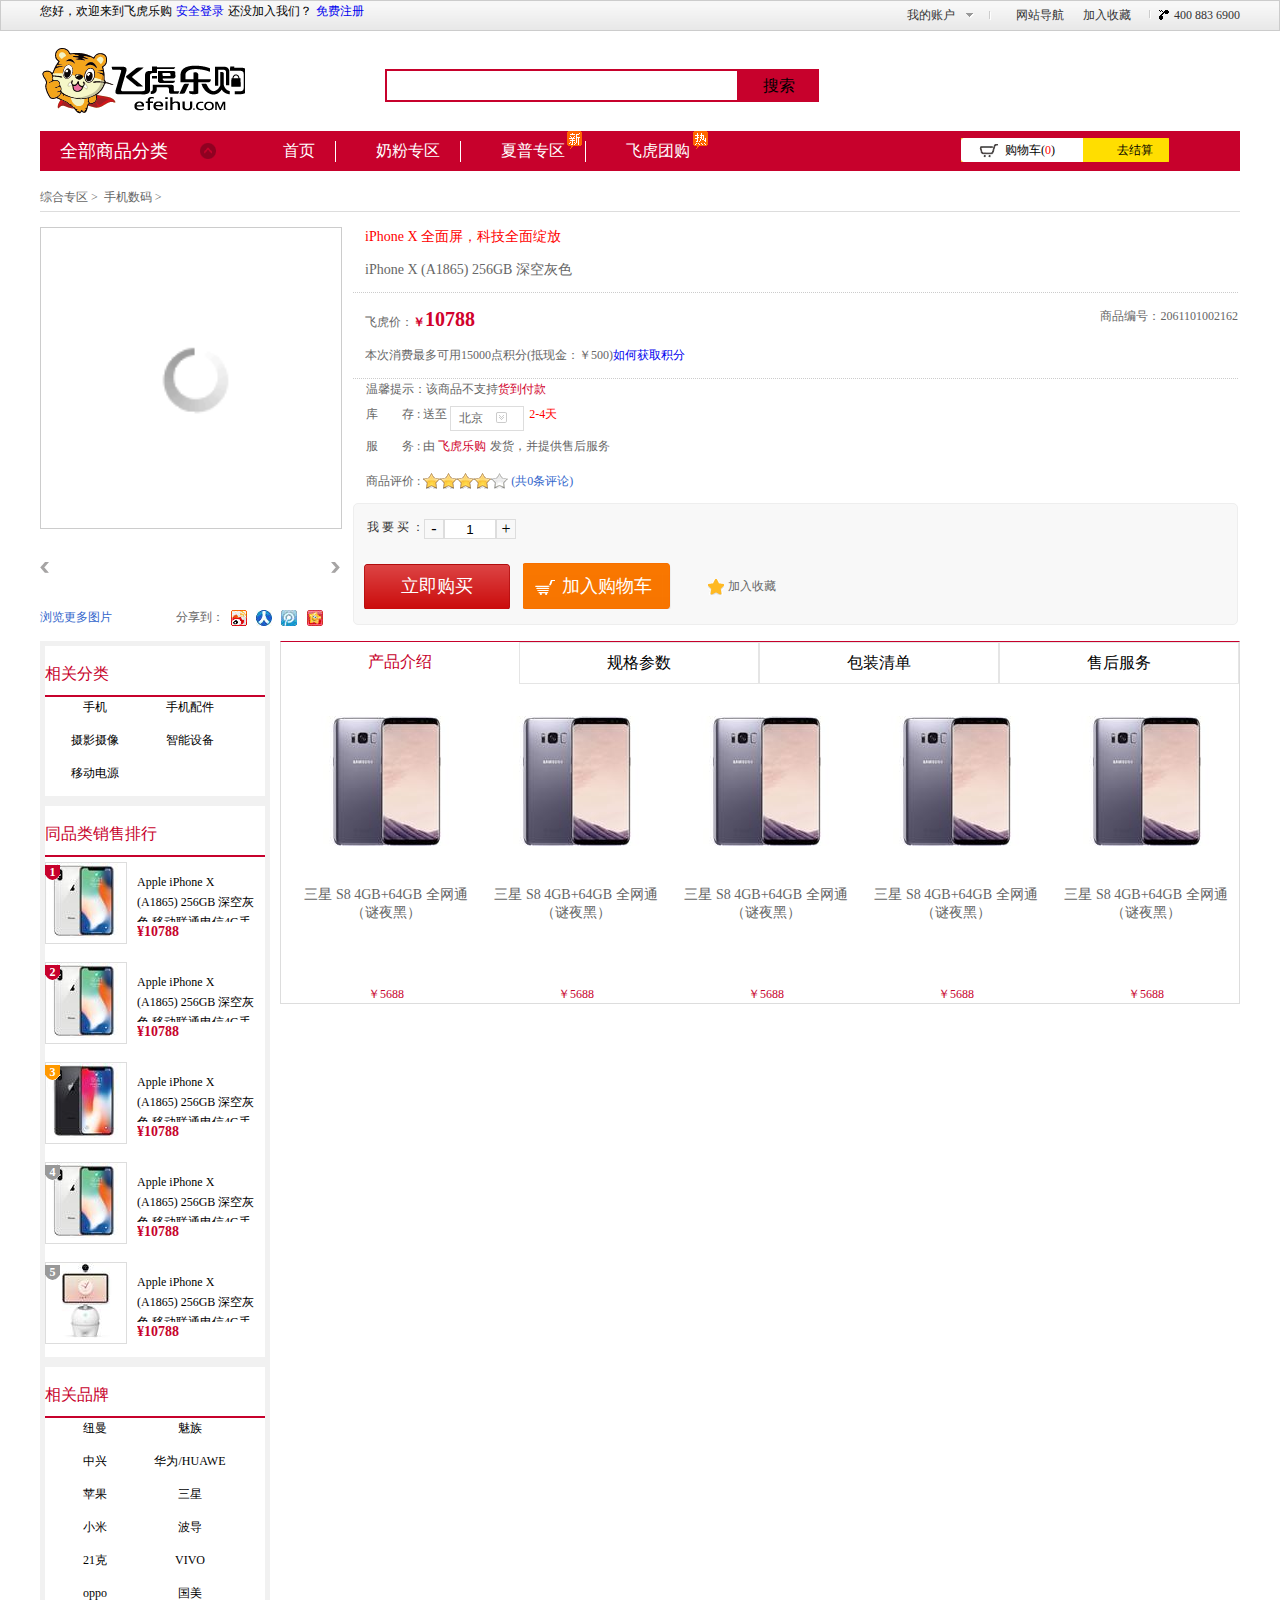
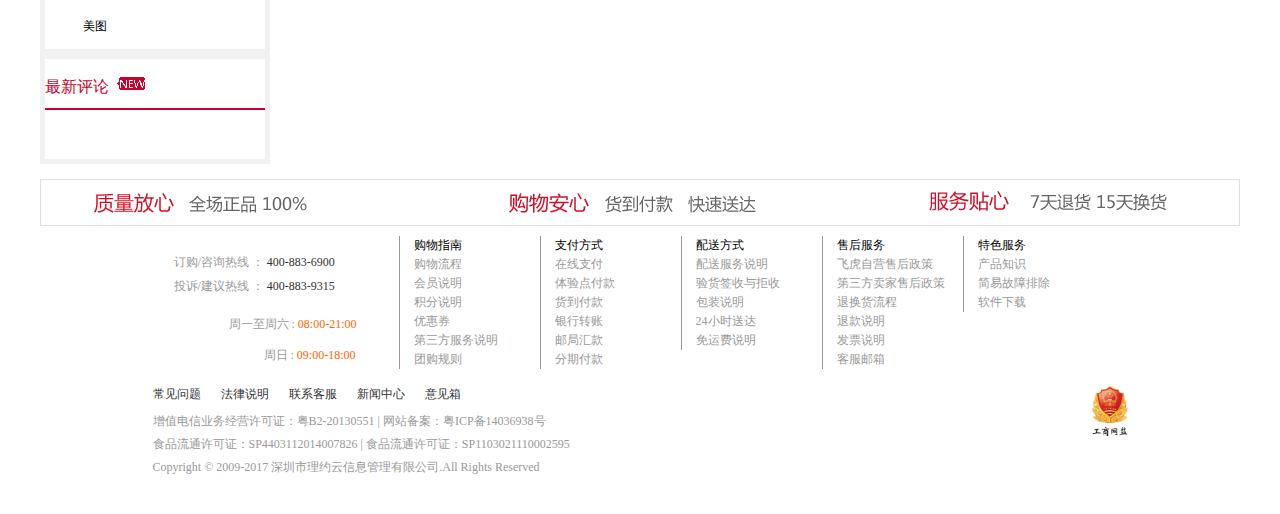
==== commit 1735cee4: "ss" ====
--- a/details.html
+++ b/details.html
@@ -16,30 +16,33 @@
 				<div class="zhzq_con_top clearfix">
 					<span>综合专区   </span>
 					<span> &nbsp;> &nbsp;</span>
-					<span> 手机数码</span>
-					<span> 手机</span>
+					<span class="topic"> 手机数码</span>
 					<span> &nbsp;> &nbsp;</span>
-					<span> Apple iPhone X (A1865) 256GB 深空灰色 移动联通电信4G手机</span>
+					<span class="pname"> </span>
 				</div>
 				<!--放大镜-->
 				<div class="zhzq_con_fdj clearfix">
 					<div class="zhzq_con_fdjL clearfix">
 						<div id = "box" class="clearfix">
 							<div id="middle">
-								<img src="img/details/1m.jpg" alt="" id = "smallImg" />
+								
+								<div id="imgm"><img src="img/loading.gif" alt="" id = "smallImg" /></div>
 								<div id="center"></div>
 								<div id="mask"></div>
 							</div>
-							<div id="big">
-								<img src="img/details/1b.jpg" alt="" id="bigImg"/>
+							<div id="big" >
+								<img src="img/r15_30.jpg" alt="" id="bigImg"/>
 							</div>
 							<div id="sImg">
 								<span class="Lbtn"></span>
-								<img src="img/details/1s.jpg" alt="" />
-								<img src="img/details/2s.jpg" alt="" />
-								<img src="img/details/3s.jpg" alt="" />
-								<img src="img/details/4s.jpg" alt="" />
-								<img src="img/details/5s.jpg" alt="" />
+								<span class="simgs">
+									<!--<img src="img/details/1s.jpg" alt="" />
+									<img src="img/details/2s.jpg" alt="" />
+									<img src="img/details/3s.jpg" alt="" />
+									<img src="img/details/4s.jpg" alt="" />
+									<img src="img/details/5s.jpg" alt="" />-->
+								</span>
+								
 								<span class="Rbtn"></span>
 							</div>
 						</div>
@@ -55,12 +58,12 @@
 					</div>
 					<div class="zhzq_con_fdjR">
 						<div class="fdjR_name">
-							<span>Apple iPhone X (A1865) 256GB 深空灰色 移动联通电信4G手机 深空灰色</span>
+							<span class="topic"></span>
 							<span>iPhone X 全面屏，科技全面绽放</span>
 							<p>iPhone X (A1865) 256GB 深空灰色</p>
 						</div>
 						<div class="fdjR_price">
-							<p><span>飞虎价：</span><b>￥</b><em>10788</em><span>商品编号：<i>2061101002162</i></span></p>
+							<p><span>飞虎价：</span><b>￥</b><em class="price">10788</em><span>商品编号：<i>2061101002162</i></span></p>
 							<p><span>本次消费最多可用15000点积分(抵现金：￥500)</span><a href="javascript:;">如何获取积分</a></p>
 						</div>
 						<div class="fdjR_d1">
@@ -140,7 +143,7 @@
 							<p class="calculate"><span>我 要 买 ：</span><span class="sub">-</span><input class="and" type="text" value="1"/><span class="add">+</span></p>
 							<p>
 								<span>立即购买</span>
-								<span>加入购物车</span>
+								<span class="shopcart">加入购物车</span>
 								<span><em></em>加入收藏</span>
 							</p>							
 						</div>
@@ -475,13 +478,6 @@
 		</div>
 		</div>
 		
-		
-		
-		
-		
-		
-		
-		
 		<div id="kouhao"></div>
 		<div id="bottom"></div>
 	</body>
--- a/css/details.css
+++ b/css/details.css
@@ -262,22 +262,23 @@
         position: absolute;
         top: 0;
         left: 300px;
-        width: 400px;
-        height: 400px;
+        width: 300px;
+        height: 300px;
         border: 1px solid #f97700;
         overflow: hidden;
         display: none;
         z-index: 10; }
       #zhzq .zhzq_con .zhzq_con_fdj .zhzq_con_fdjL #middle {
         width: 300px;
-        min-height: 300px;
+        height: 300px;
         position: absolute;
         border: 1px solid #ccc; }
         #zhzq .zhzq_con .zhzq_con_fdj .zhzq_con_fdjL #middle img {
-          width: 100%; }
+          width: 300px;
+          height: 300px; }
       #zhzq .zhzq_con .zhzq_con_fdj .zhzq_con_fdjL #mask {
-        width: 140px;
-        height: 140px;
+        width: 113px;
+        height: 113px;
         background: orange;
         opacity: 0.3;
         position: absolute;
@@ -296,7 +297,6 @@
         position: absolute;
         left: 0;
         top: 300px;
-        overflow: hidden;
         padding-left: 10px; }
         #zhzq .zhzq_con .zhzq_con_fdj .zhzq_con_fdjL #sImg .Lbtn {
           width: 10px;
@@ -315,7 +315,9 @@
         #zhzq .zhzq_con .zhzq_con_fdj .zhzq_con_fdjL #sImg img {
           border: 1px solid #eaeaea;
           float: left;
-          margin-right: 10px; }
+          margin-right: 10px;
+          width: 60px;
+          height: 60px; }
       #zhzq .zhzq_con .zhzq_con_fdj .zhzq_con_fdjL .shareimgs .moreimg a {
         color: #3366cc;
         font-size: 12px; }
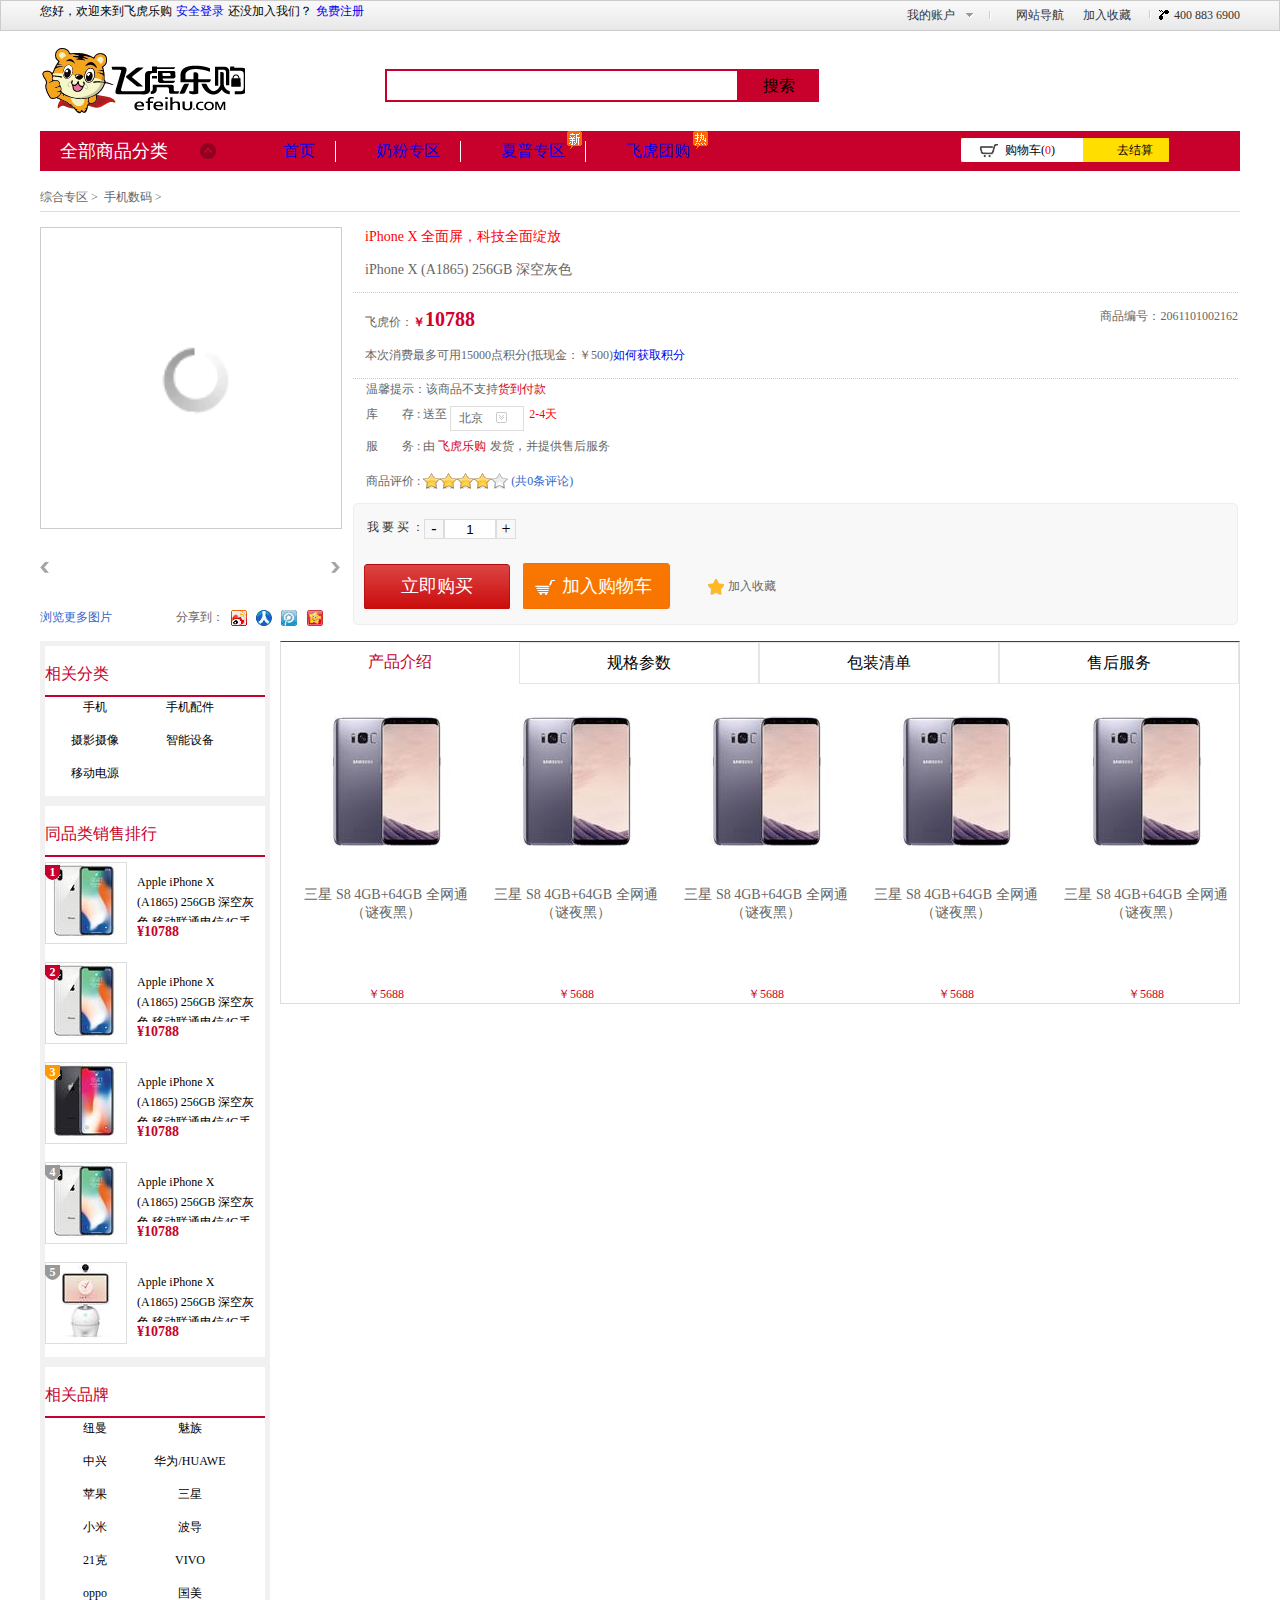
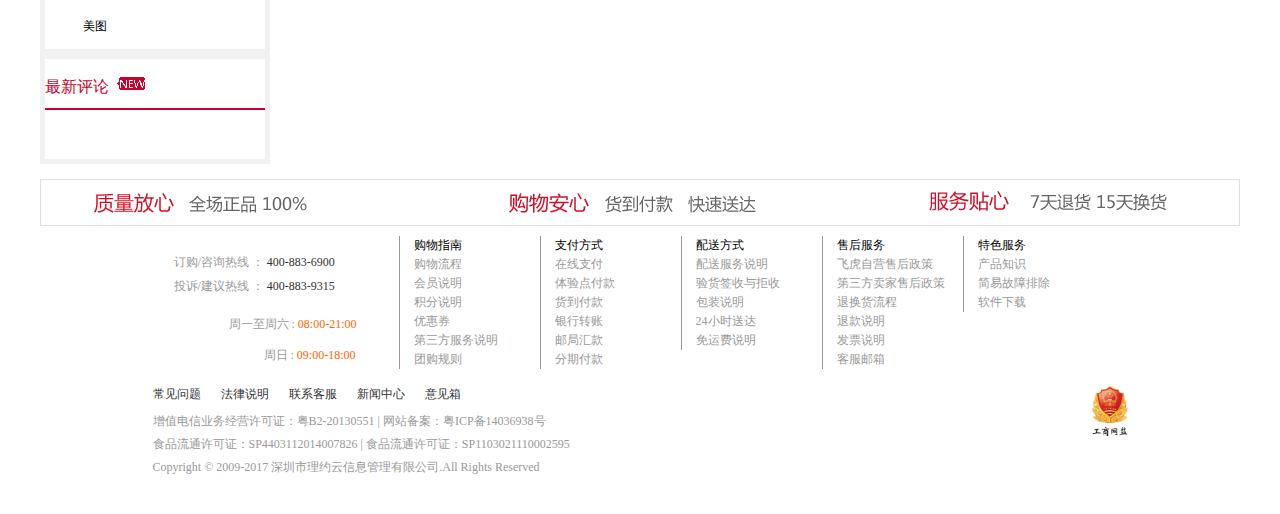
==== commit 1372ee34: "11" ====
--- a/details.html
+++ b/details.html
@@ -31,7 +31,7 @@
 								<div id="mask"></div>
 							</div>
 							<div id="big" >
-								<img src="img/r15_30.jpg" alt="" id="bigImg"/>
+								<img src="img/loading.gif" alt="" id="bigImg"/>
 							</div>
 							<div id="sImg">
 								<span class="Lbtn"></span>
@@ -143,7 +143,7 @@
 							<p class="calculate"><span>我 要 买 ：</span><span class="sub">-</span><input class="and" type="text" value="1"/><span class="add">+</span></p>
 							<p>
 								<span>立即购买</span>
-								<span class="shopcart">加入购物车</span>
+								<span class="joinshop">加入购物车</span>
 								<span><em></em>加入收藏</span>
 							</p>							
 						</div>
--- a/css/details.css
+++ b/css/details.css
@@ -40,7 +40,7 @@
 input:focus {
   outline: none; }
 
-.top1, .logo, .nav_con, .miaosha, .begin, #main, .bottom, .zhzq_con, .zhzq_con_bottom {
+.top1, .logo, .nav_con, .miaosha, .begin, #main, .bottom, .zhzq_con, .zhzq_con_bottom, .shoplist {
   width: 1200px;
   margin: 0 auto; }
 
@@ -288,7 +288,9 @@
       #zhzq .zhzq_con .zhzq_con_fdj .zhzq_con_fdjL #bigImg {
         position: absolute;
         left: 0;
-        top: 0; }
+        top: 0;
+        width: 800px;
+        height: 800px; }
       #zhzq .zhzq_con .zhzq_con_fdj .zhzq_con_fdjL #sImg {
         /*width:200px;*/
         padding-top: 10px;
@@ -297,6 +299,7 @@
         position: absolute;
         left: 0;
         top: 300px;
+        overflow: hidden;
         padding-left: 10px; }
         #zhzq .zhzq_con .zhzq_con_fdj .zhzq_con_fdjL #sImg .Lbtn {
           width: 10px;
